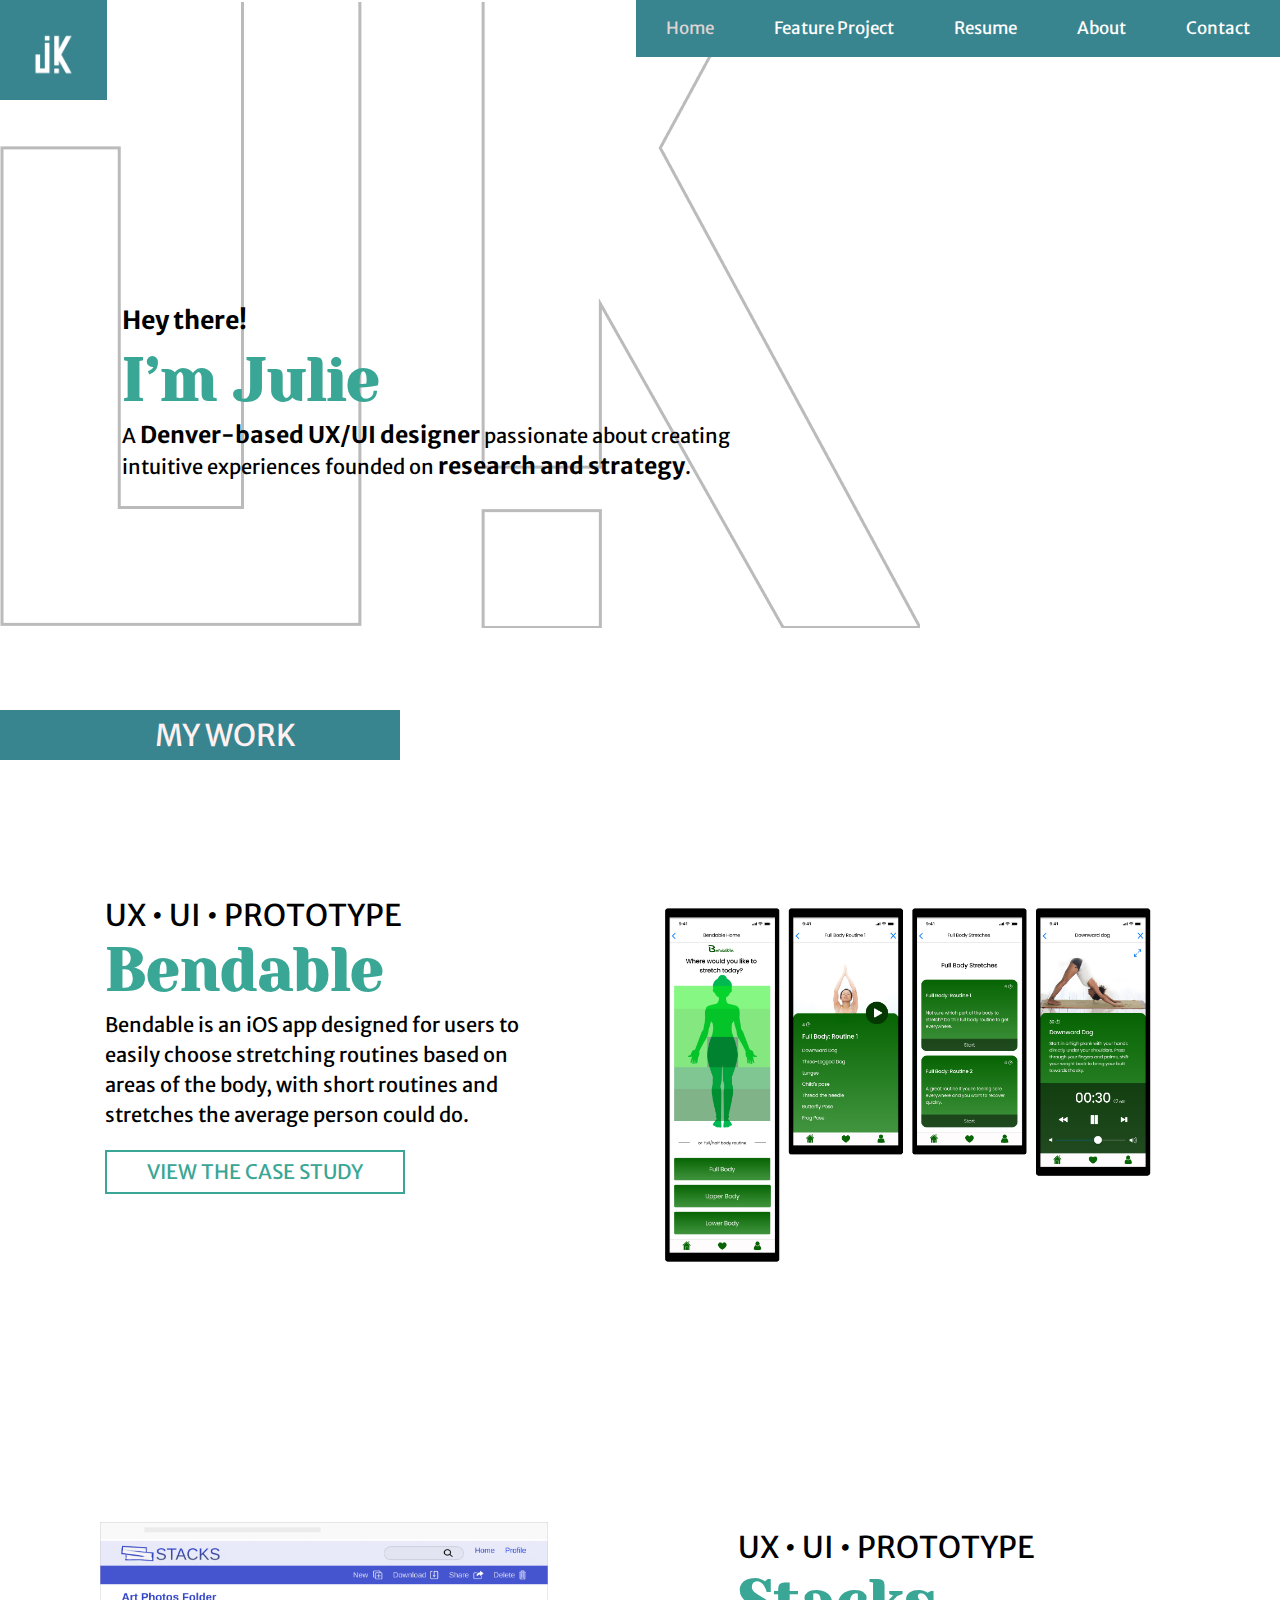
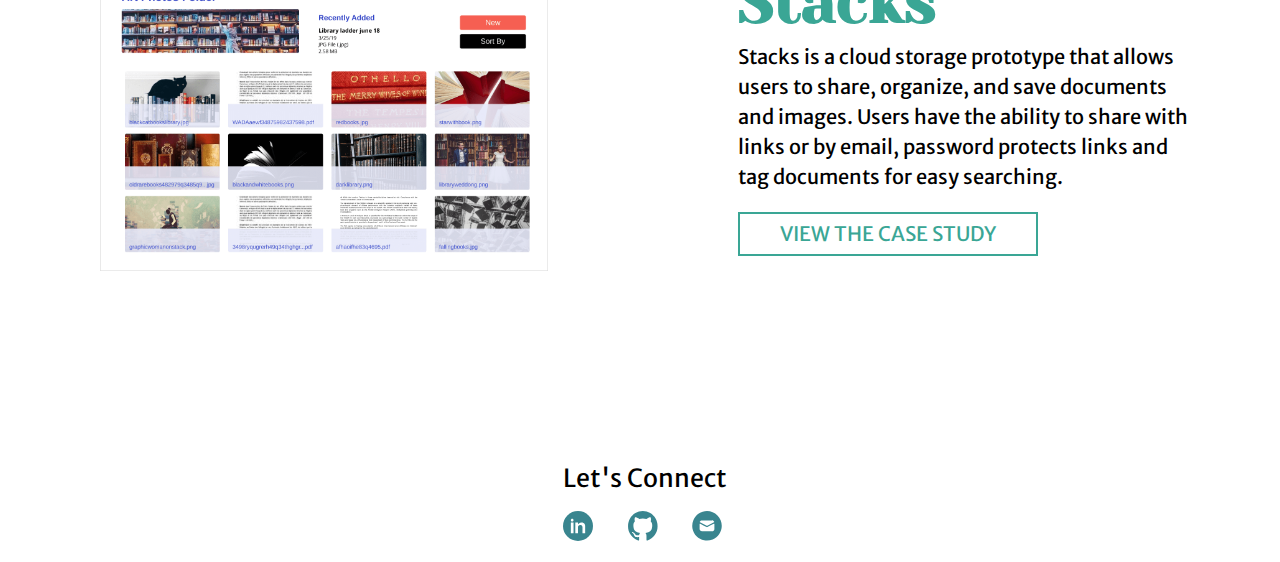
==== index.html @ 016f233a "add bendable case study" ====
<!DOCTYPE html>
<html class="mdl-js">

<head>
  <title> Portfolio | Julie Knowles </title>
  <meta name="viewport" content="width=device-width, intitial-scale=1">
  <link rel="stylesheet" type="text/css" href="css/reset.css">
  <link rel="stylesheet" type="text/css" href="css/style.css">
  <link rel="stylesheet" type="text/css" href="css/style.css">
  <link href='https://fonts.googleapis.com/css?family=Merriweather Sans' rel='stylesheet'>
  <link rel="stylesheet" href="https://cdnjs.cloudflare.com/ajax/libs/font-awesome/4.7.0/css/font-awesome.min.css">
  <link rel="stylesheet" type="text/css" href="//fonts.googleapis.com/css?family=Yeseva+One" />
</head>
<div class="hero-image">
  <div class="topnav">
    <a href="index.html" class="active"><img src="images/JK-banner.png" alt="JK logo on teal" class="banner" /></a>
    <div id="myLinks">
      <a class="current" href="index.html">Home</a>
      <a href="feature.html">Feature Project</a>
      <a href="images/j-knowles-resume-19.pdf" download>Resume</a>
      <a href="about.html">About</a>
      <a href="#contact">Contact</a>
    </div>
    <!-- "Hamburger menu" / "Bar icon" to toggle the navigation links -->
    <a href="javascript:void(0);" class="icon" onclick="myFunction()">
      <i class="fa fa-bars"></i>
    </a>
  </div>




  <body>
    <header>
      <div class="hero-text">
        <h2> Hey there!</h2>
        <h1>I’m Julie</h1>
        <p class="slogan">A <strong> Denver-based UX/UI designer</strong> passionate about creating <br class="rwd-break">intuitive experiences founded on <strong> research and strategy</strong>.</p>
      </div>
    </header>
</div>
<div class="container">
  <div class="title">
    <h3>MY WORK</h3>
  </div>
  <section class="featuredsec">
    <div>
      <a href="feature.html">
        <img src="images/bendable-screens.png" alt="Bendable Project screenshot" class="featuredpic" />
      </a>
    </div>
    <div class="featured">
      <h3>UX • UI • PROTOTYPE</h3>
      <h1>Bendable</h1>
      <p>
        Bendable is an iOS app designed for users to easily choose stretching routines based on areas of the body, with short routines and stretches the average person could do.
      </p>
      <a href="feature.html" class="projectbutton">VIEW THE CASE STUDY</a>
    </div>
  </section>
  <section class="solosec">
    <a href="project.html">
      <img src="images/stacks-folder.png" alt="Stacks screenshot" class="solo" />
    </a>
    <div class="solotext">
      <h3>UX • UI • PROTOTYPE</h3>
      <h1>Stacks</h1>
      <p>
        Stacks is a cloud storage prototype that allows users to share, organize, and save documents and images. Users have the ability to share with links or by email, password protects links and tag documents for easy searching.
      </p>

      <a href="project.html" class="solobutton">VIEW THE CASE STUDY</a>
    </div>
  </section>
  <!-- Global site tag (gtag.js) - Google Analytics -->
  <script async src="https://www.googletagmanager.com/gtag/js?id=UA-141456727-1"></script>
  <script>
    window.dataLayer = window.dataLayer || [];

    function gtag() {
      dataLayer.push(arguments);
    }
    gtag('js', new Date());

    gtag('config', 'UA-141456727-1');
  </script>
  <script>
    function myFunction() {
      var x = document.getElementById("myLinks");
      if (x.style.display === "block") {
        x.style.display = "none";
      } else {
        x.style.display = "block";
      }
    }
  </script>

  </body>
  <footer>
    <section class="bottom">
      <div class="connect">
        <h4 class="footerheading">Let's Connect</h4>
        <ul class="footerlist">
          <li><a href="https://www.linkedin.com/in/julie-knowles/" target="_blank">
              <img src="./images/linkedin2.svg" alt=" linkedin icon" class="icons"></a></li>
          <li><a href="https://github.com/jknowles14" target="_blank">
              <img src="./images/github.svg" alt="github icon" class="icons"></a></li>
          <li><a href="mailto:jmknowlesdesign@gmail.com">
              <img src="./images/email.svg" alt="email icon" class="icons"></a></li>
        </ul>
        <div id="contact"> </div>
      </div>
    </section>
  </footer>
</div>

</html>
---- css/style.css ----
* {
  box-sizing: border-box;
}

html {
  font-family: 'Merriweather sans';
  font-size: 10px;
}

.topnav {
  overflow: hidden;
  position: relative;
}

/* Hides the links inside the navigation menu */
.topnav #myLinks {
  display: none;
}

.topnav a {
  color: #39858F;
  padding: 14px 16px;
  text-decoration: none;
  font-size: 17px;
  display: block;
}

/*  hamburger menu */
.topnav a.icon {
  display: block;
  position: absolute;
  right: 0;
  top: 0;
}

a:link, a:visted {
  color: #DFD4D4;
}

a.current:link, a.current:visited {
  color: #DFD4D4;
}

/*** typography ***/
p, ul {
  font-family: 'Merriweather Sans';
  font-size: 1.5rem;
  line-height: 2.3rem;
}

h1 {
  color: #3AA695;
  font-family: "Yeseva One";
  font-size: 6rem;
  font-style: normal;
  font-variant: normal;
  font-weight: 700;
  line-height: 8rem;
}

h2 {
  font-size: 2.5rem;
  font-weight: bold;
  line-height: 4rem;
}

h3 {
  font-size: 2rem;
}

h4 {
  font-size: 2.5rem;
  line-height: 4rem;
}

h5{
  font-size: 2rem;
  color: #39858F;
}

strong {
  font-size: 1.8rem;
  font-weight: bold;
}

/*** structure ***/
.container {
  background-color: white;
  width: auto;
}

img {
  height: inherit;
  max-width: 100%;
}

.icons {
  height: 3rem;
  margin: 1%;
}

.footerlist li {
  display: inline;
  list-style: none;
  padding-right: 5px;
}

.connect {
  text-align: center;
  margin: 12rem 0 0 1rem;
}

.footerheading {
  text-align: center;
}

/* index HOME PAGE  */
.featuredsec, .solosec {
  margin: 7rem 3rem 5rem 3rem;
}

.featured, .solotext {
  padding: 1rem;
  margin: 2rem 1rem 2.5rem 1rem;
}

.featuredpic, .solo {
  margin: 5rem 2rem 5rem 2rem;
  width: 85%;
}

.title {
  background-color: #39858F;
  color: #FFF1F1;
  float: left;
  margin-bottom: 3rem;
  margin-top: 10rem;
  overflow: hidden;
  padding: 1rem;
  text-align: center;
}

.hero-text {
  line-height: 2.2rem;
  margin: 3rem 2.2rem 1rem 1rem;
  padding-left: 2.5rem;
  padding-top: 20rem;
}

.hero-image {
  background-image: url("../images/jkcrop1.png");
  background-position: left;
  background-repeat: no-repeat;
  height: 63rem;
  width: 100%;
}

.banner {
  height: 6rem;
}

.space {
  padding: 10rem;
}

.projectbutton, .solobutton {
  border: 1.5px solid #3AA695;
  color: #3AA695;
  cursor: pointer;
  display: inline-block;
  font-size: 1.8rem;
  margin-top: 2rem;
  padding: 1rem;
  text-align: center;
  text-decoration: none;
  width: 23rem;
}

/* project STACKS CASE STUDY*/
.box {
  clear: right;
  float: none;
  height: auto;
  list-style-position: inside;
  padding: 2rem;
}


.conclusion {
  background-color: #3AA695;
  color: #FFF1F1;
  display: inline-block;
  margin: 1rem;
  padding: 3rem;
}

.problem, .solution {
  background-color: #3AA695;
  color: #FFF1F1;
  margin: 2%;
  padding: 3rem;
  width: 96%;
}


.button {
  border: 2px solid #3AA695;
  color: #3AA695;
  cursor: pointer;
  display: block;
  font-size: 1.5rem;
  margin-left: auto;
  margin-right: auto;
  margin-top: 3rem;
  padding: 1.5rem;
  text-align: center;
  text-decoration: none;
  width: 100%;
}

.buttona {
  border: 2px solid #3AA695;
  color: #3AA695;
  cursor: pointer;
  font-size: 1.5rem;
  margin-left: auto;
  margin-right: auto;
  padding: 1.5rem;
  text-align: center;
  text-decoration: none;
}

.prototypebutton {
  margin: 5rem auto 2rem auto;
  text-align: center;
}

.intro {
  clear: left;
  margin-top: 3rem;
  padding: 3rem;
}

.stacks-pic {
  float: none;
  width: 100%;
}

.section {
  display: inline-block;
  margin: 0 2rem 0 2rem;
  padding: 1rem;
}

.pref, .dash {
  float: none;
  padding: 2.5rem;
  width: 100%;
}

.users, .fi, .landing, .dashboard, .mood, .branding, .clickable, .usertesting, .userp, .competitive {
  float: none;
  padding: 2.5rem;
  width: 100%;
}

.changes, .moodboard, .logo, .personas-pic, .processpic, .stacks-pic, .landing, .flow-pic, .dashboard {
  float: none;
  margin: 4rem 1rem 4rem 1rem;
  padding: 0;
  width: 95%;
}

.competitive-pic {
  margin: 4rem auto 0 auto;
  width: 50%;
}

.space {
  padding: 5rem;
}

.stackscase {
  float: left;
  width: 50%;
}

/* ABOUT */
.river {
  margin-top: 5rem;
}

.beads, .story {
  float: none;
  padding: 2rem;
  width: 100%;
}

.college, .one, .nonprofits, .design {
  float: none;
  padding: 3rem;
  width: 100%;
}

.artofstory, .last, .jewelry {
  display: inline-block;
}

@media screen and (max-width:1200px) {
  .buttons {
    margin-left: auto;
    margin-right: auto;
    margin-top: 1.5rem;
    max-width: 285px;
  }

  .rwd-break {
    display: none;
  }
}

@media screen and (min-width: 650px) {
  .hero-text {
    margin: 0 7rem 0 7rem;
  }

  .buttona {
    max-width: 300px;
  }

  .title {
    padding-left: 8rem;
    padding-right: 3rem;
  }

  .featuredsec, .solosec {
    display: inline-block;
    margin: 8rem 6rem 5rem 6rem;
  }

  .featuredpic, .solo {
    margin: 0 2rem 0 2rem;
    width: 70%;
  }

  .personas-pic, .moodboard, .logo, .changes, .stacks-pic, .landing, .dashboard {
    width: 80%;
  }

  .section {
    margin: 3rem 10rem 3rem 10rem;
  }
}

@media screen and (min-width:991px) {
  h3 {
    font-size: 3rem;
  }

  .topnav a.icon {
    display: none;
  }

  .topnav #myLinks {
    display: inline;
    float: right;
  }

  .topnav {
    font-size: 2rem;
    overflow: hidden;
    text-decoration: none;
    width: 100%;
  }

  .topnav a {
    background-color: #39858F;
    color: white;
    float: left;
    justify-content: center;
    padding: 2rem 3rem 2rem 3rem;
    text-decoration: none;
  }

  /* home index page */
  .banner {
    float: left;
  }

  .featured {
    float: left;
    margin: 2rem 0 1rem 4.5rem;
    width: 40%;
  }

  .featuredsec, .solosec {
    display: inline-block;
    margin: 8rem 5rem 5rem 5rem;
  }

  .featuredpic {
    float: right;
    margin: 5rem;
    width: 50%;
  }

  .solo {
    clear: left;
    float: left;
    margin: 5rem;
    width: 50%;
  }

  .solotext {
    float: right;
    margin-bottom: 20px;
    margin-right: 30px;
    width: 40%;
  }

  .title {
    background-color: #39858F;
    color: #FFF1F1;
    margin: 8rem 0 3rem 0;
    padding-top: 2.5rem 0 2.5rem 4rem;
    text-align: center;
    width: 40rem;
  }

  .college, .one, .nonprofits, .love {
    float: none;
    margin: 1rem;
    padding: 6rem;
    width: 100%;
  }

  .artofstory, .last, .jewelry {
    padding: 3rem;
  }

  /* project STACKS CASE STUDY  */
  .section {
    display: inline-block;
    margin: 6rem 20rem 6rem 20rem;
  }

  .problem, .solution {
    clear: both;
    float: none;
    height: auto;
    margin: 3%;
    padding: 1.5rem;
    width: 94%;
  }

  .usersurvey {
    display: table;
  }
}

@media screen and (min-width: 1100px) {
  p, ul {
    font-size: 2rem;
    line-height: 3rem;
  }

  strong {
    font-size: 2.3rem;
  }

  .bottom {
    clear: both;
    margin-top: 8rem;
  }

  /* index HOME PAGE */
  .hero-text {
    margin-left: 9.7rem;
  }

  .featured {
    float: left;
    margin: 2rem 0 1rem 4.5rem;
    width: 40%;
  }

  .featuredsec, .solosec {
    display: inline-block;
    margin: 8rem 5rem 5rem 5rem;
  }

  .featuredpic {
    float: right;
    margin: 3rem 7rem 10rem 0;
    width: 43%;
  }

  .solo {
    clear: left;
    float: left;
    margin: 2rem 0 0 5rem;
    width: 38%;
  }

  .solotext {
    float: right;
    margin-bottom: 20px;
    margin-right: 30px;
    width: 40%;
  }

  .projectbutton, .solobutton {
    border: 2px solid #3AA695;
    color: #3AA695;
    cursor: pointer;
    font-size: 2rem;
    margin-top: 2rem;
    padding: 1rem;
    text-align: center;
    text-decoration: none;
    width: 30rem;
  }

  /* about */
  .one {
    float: right;
    padding: 0;
    width: 50%;
  }

  .beads {
    float: left;
    padding: 1.4rem 0 0 0;
    width: 40%;
  }

  .story, .design {
    float: right;
    padding: 1rem 0 0 0;
    width: 40%;
  }

  .college, .nonprofits {
    float: left;
    padding: 0;
    width: 50%;
  }

  .river {
    margin-top: 5rem;
  }

  /* project STACKS CSE STUDY  */
  .intro {
    clear: right;
    float: right;
    padding: 3rem 3rem 3rem 0;
    width: 45%;
  }

  .stacks-pic {
    float: left;
    width: 45%;
  }

  .problem {
    background-color: #3AA695;
    clear: left;
    color: #FFF1F1;
    float: left;
    height: 42rem;
    margin: 2%;
    padding: 4rem;
    width: 44%;
  }

  .solution {
    background-color: #3AA695;
    clear: right;
    color: #FFF1F1;
    float: right;
    height: 42rem;
    margin: 2%;
    padding: 4rem;
    width: 44%;
  }

  .competitive {
    clear: right;
    float: left;
    padding: 3rem 0 3rem 3rem;
    width: 46%;
  }

  .competitive-pic {
    clear: right;
    float: right;
    margin-top: 6rem;
    width: 40%;
  }

  .buttona {
    border: 2px solid #3AA695;
    clear: both;
    color: #3AA695;
    cursor: pointer;
    float: left;
    font-size: 2rem;
    margin-left: 5rem;
    margin-top: 5rem;
    padding: 1rem;
    text-align: center;
    text-decoration: none;
    width: 40rem;
  }

  .button {
    border: 2px solid #3AA695;
    color: #3AA695;
    cursor: pointer;
    display: block;
    font-size: 2rem;
    margin-bottom: 2rem;
    margin-left: auto;
    margin-right: auto;
    padding: 1rem;
    text-align: center;
    text-decoration: none;
    width: 40rem;
  }

  .box {
    clear: right;
    float: left;
    height: 32rem;
    margin-left: 1%;
    width: 31%;
  }

  .processpic, .personas-pic {
    clear: left;
    float: left;
    margin: 1rem;
    padding-bottom: 6rem;
    padding-top: 1rem;
    width: 45%;
  }

  .flow-pic {
    float: right;
    padding-top: 0;
    width: 40%;
  }

  .users {
    clear: left;
    float: left;
    padding-right: 0;
    width: 40%;
  }

  .pref {
    clear: left;
    float: left;
    padding-right: 0;
    width: 46%;
  }

  .userp, .fi {
    float: right;
    padding-left: 0;
    width: 43%;
  }

  .dash {
    float: right;
    padding-left: 0;
    margin-top: 1rem;
    width: 42%;
  }

  .section {
    display: inline-block;
    margin: 8rem 7rem 4rem 7rem;
  }

  .buttons {
    float: left;
    width: 40%;
  }

  .dashboard {
    float: left;
    padding-top: 0;
    width: 42%
  }

  .landing {
    float: right;
    padding-top: 0;
    width: 40%;
  }

  .mood, .branding, .usertesting {
    clear: left;
    float: left;
    width: 45%;
  }

  .moodboard, .clickable, .changes, .logo {
    float: right;
    width: 40%;
  }

  .conclusion {
    background-color: #3AA695;
    color: #FFF1F1;
    display: inline-block;
    padding: 10rem 22rem 10rem 22rem;
  }
}
---- css/style.css ----
* {
  box-sizing: border-box;
}

html {
  font-family: 'Merriweather sans';
  font-size: 10px;
}

.topnav {
  overflow: hidden;
  position: relative;
}

/* Hides the links inside the navigation menu */
.topnav #myLinks {
  display: none;
}

.topnav a {
  color: #39858F;
  padding: 14px 16px;
  text-decoration: none;
  font-size: 17px;
  display: block;
}

/*  hamburger menu */
.topnav a.icon {
  display: block;
  position: absolute;
  right: 0;
  top: 0;
}

a:link, a:visted {
  color: #DFD4D4;
}

a.current:link, a.current:visited {
  color: #DFD4D4;
}

/*** typography ***/
p, ul {
  font-family: 'Merriweather Sans';
  font-size: 1.5rem;
  line-height: 2.3rem;
}

h1 {
  color: #3AA695;
  font-family: "Yeseva One";
  font-size: 6rem;
  font-style: normal;
  font-variant: normal;
  font-weight: 700;
  line-height: 8rem;
}

h2 {
  font-size: 2.5rem;
  font-weight: bold;
  line-height: 4rem;
}

h3 {
  font-size: 2rem;
}

h4 {
  font-size: 2.5rem;
  line-height: 4rem;
}

h5{
  font-size: 2rem;
  color: #39858F;
}

strong {
  font-size: 1.8rem;
  font-weight: bold;
}

/*** structure ***/
.container {
  background-color: white;
  width: auto;
}

img {
  height: inherit;
  max-width: 100%;
}

.icons {
  height: 3rem;
  margin: 1%;
}

.footerlist li {
  display: inline;
  list-style: none;
  padding-right: 5px;
}

.connect {
  text-align: center;
  margin: 12rem 0 0 1rem;
}

.footerheading {
  text-align: center;
}

/* index HOME PAGE  */
.featuredsec, .solosec {
  margin: 7rem 3rem 5rem 3rem;
}

.featured, .solotext {
  padding: 1rem;
  margin: 2rem 1rem 2.5rem 1rem;
}

.featuredpic, .solo {
  margin: 5rem 2rem 5rem 2rem;
  width: 85%;
}

.title {
  background-color: #39858F;
  color: #FFF1F1;
  float: left;
  margin-bottom: 3rem;
  margin-top: 10rem;
  overflow: hidden;
  padding: 1rem;
  text-align: center;
}

.hero-text {
  line-height: 2.2rem;
  margin: 3rem 2.2rem 1rem 1rem;
  padding-left: 2.5rem;
  padding-top: 20rem;
}

.hero-image {
  background-image: url("../images/jkcrop1.png");
  background-position: left;
  background-repeat: no-repeat;
  height: 63rem;
  width: 100%;
}

.banner {
  height: 6rem;
}

.space {
  padding: 10rem;
}

.projectbutton, .solobutton {
  border: 1.5px solid #3AA695;
  color: #3AA695;
  cursor: pointer;
  display: inline-block;
  font-size: 1.8rem;
  margin-top: 2rem;
  padding: 1rem;
  text-align: center;
  text-decoration: none;
  width: 23rem;
}

/* project STACKS CASE STUDY*/
.box {
  clear: right;
  float: none;
  height: auto;
  list-style-position: inside;
  padding: 2rem;
}


.conclusion {
  background-color: #3AA695;
  color: #FFF1F1;
  display: inline-block;
  margin: 1rem;
  padding: 3rem;
}

.problem, .solution {
  background-color: #3AA695;
  color: #FFF1F1;
  margin: 2%;
  padding: 3rem;
  width: 96%;
}


.button {
  border: 2px solid #3AA695;
  color: #3AA695;
  cursor: pointer;
  display: block;
  font-size: 1.5rem;
  margin-left: auto;
  margin-right: auto;
  margin-top: 3rem;
  padding: 1.5rem;
  text-align: center;
  text-decoration: none;
  width: 100%;
}

.buttona {
  border: 2px solid #3AA695;
  color: #3AA695;
  cursor: pointer;
  font-size: 1.5rem;
  margin-left: auto;
  margin-right: auto;
  padding: 1.5rem;
  text-align: center;
  text-decoration: none;
}

.prototypebutton {
  margin: 5rem auto 2rem auto;
  text-align: center;
}

.intro {
  clear: left;
  margin-top: 3rem;
  padding: 3rem;
}

.stacks-pic {
  float: none;
  width: 100%;
}

.section {
  display: inline-block;
  margin: 0 2rem 0 2rem;
  padding: 1rem;
}

.pref, .dash {
  float: none;
  padding: 2.5rem;
  width: 100%;
}

.users, .fi, .landing, .dashboard, .mood, .branding, .clickable, .usertesting, .userp, .competitive {
  float: none;
  padding: 2.5rem;
  width: 100%;
}

.changes, .moodboard, .logo, .personas-pic, .processpic, .stacks-pic, .landing, .flow-pic, .dashboard {
  float: none;
  margin: 4rem 1rem 4rem 1rem;
  padding: 0;
  width: 95%;
}

.competitive-pic {
  margin: 4rem auto 0 auto;
  width: 50%;
}

.space {
  padding: 5rem;
}

.stackscase {
  float: left;
  width: 50%;
}

/* ABOUT */
.river {
  margin-top: 5rem;
}

.beads, .story {
  float: none;
  padding: 2rem;
  width: 100%;
}

.college, .one, .nonprofits, .design {
  float: none;
  padding: 3rem;
  width: 100%;
}

.artofstory, .last, .jewelry {
  display: inline-block;
}

@media screen and (max-width:1200px) {
  .buttons {
    margin-left: auto;
    margin-right: auto;
    margin-top: 1.5rem;
    max-width: 285px;
  }

  .rwd-break {
    display: none;
  }
}

@media screen and (min-width: 650px) {
  .hero-text {
    margin: 0 7rem 0 7rem;
  }

  .buttona {
    max-width: 300px;
  }

  .title {
    padding-left: 8rem;
    padding-right: 3rem;
  }

  .featuredsec, .solosec {
    display: inline-block;
    margin: 8rem 6rem 5rem 6rem;
  }

  .featuredpic, .solo {
    margin: 0 2rem 0 2rem;
    width: 70%;
  }

  .personas-pic, .moodboard, .logo, .changes, .stacks-pic, .landing, .dashboard {
    width: 80%;
  }

  .section {
    margin: 3rem 10rem 3rem 10rem;
  }
}

@media screen and (min-width:991px) {
  h3 {
    font-size: 3rem;
  }

  .topnav a.icon {
    display: none;
  }

  .topnav #myLinks {
    display: inline;
    float: right;
  }

  .topnav {
    font-size: 2rem;
    overflow: hidden;
    text-decoration: none;
    width: 100%;
  }

  .topnav a {
    background-color: #39858F;
    color: white;
    float: left;
    justify-content: center;
    padding: 2rem 3rem 2rem 3rem;
    text-decoration: none;
  }

  /* home index page */
  .banner {
    float: left;
  }

  .featured {
    float: left;
    margin: 2rem 0 1rem 4.5rem;
    width: 40%;
  }

  .featuredsec, .solosec {
    display: inline-block;
    margin: 8rem 5rem 5rem 5rem;
  }

  .featuredpic {
    float: right;
    margin: 5rem;
    width: 50%;
  }

  .solo {
    clear: left;
    float: left;
    margin: 5rem;
    width: 50%;
  }

  .solotext {
    float: right;
    margin-bottom: 20px;
    margin-right: 30px;
    width: 40%;
  }

  .title {
    background-color: #39858F;
    color: #FFF1F1;
    margin: 8rem 0 3rem 0;
    padding-top: 2.5rem 0 2.5rem 4rem;
    text-align: center;
    width: 40rem;
  }

  .college, .one, .nonprofits, .love {
    float: none;
    margin: 1rem;
    padding: 6rem;
    width: 100%;
  }

  .artofstory, .last, .jewelry {
    padding: 3rem;
  }

  /* project STACKS CASE STUDY  */
  .section {
    display: inline-block;
    margin: 6rem 20rem 6rem 20rem;
  }

  .problem, .solution {
    clear: both;
    float: none;
    height: auto;
    margin: 3%;
    padding: 1.5rem;
    width: 94%;
  }

  .usersurvey {
    display: table;
  }
}

@media screen and (min-width: 1100px) {
  p, ul {
    font-size: 2rem;
    line-height: 3rem;
  }

  strong {
    font-size: 2.3rem;
  }

  .bottom {
    clear: both;
    margin-top: 8rem;
  }

  /* index HOME PAGE */
  .hero-text {
    margin-left: 9.7rem;
  }

  .featured {
    float: left;
    margin: 2rem 0 1rem 4.5rem;
    width: 40%;
  }

  .featuredsec, .solosec {
    display: inline-block;
    margin: 8rem 5rem 5rem 5rem;
  }

  .featuredpic {
    float: right;
    margin: 3rem 7rem 10rem 0;
    width: 43%;
  }

  .solo {
    clear: left;
    float: left;
    margin: 2rem 0 0 5rem;
    width: 38%;
  }

  .solotext {
    float: right;
    margin-bottom: 20px;
    margin-right: 30px;
    width: 40%;
  }

  .projectbutton, .solobutton {
    border: 2px solid #3AA695;
    color: #3AA695;
    cursor: pointer;
    font-size: 2rem;
    margin-top: 2rem;
    padding: 1rem;
    text-align: center;
    text-decoration: none;
    width: 30rem;
  }

  /* about */
  .one {
    float: right;
    padding: 0;
    width: 50%;
  }

  .beads {
    float: left;
    padding: 1.4rem 0 0 0;
    width: 40%;
  }

  .story, .design {
    float: right;
    padding: 1rem 0 0 0;
    width: 40%;
  }

  .college, .nonprofits {
    float: left;
    padding: 0;
    width: 50%;
  }

  .river {
    margin-top: 5rem;
  }

  /* project STACKS CSE STUDY  */
  .intro {
    clear: right;
    float: right;
    padding: 3rem 3rem 3rem 0;
    width: 45%;
  }

  .stacks-pic {
    float: left;
    width: 45%;
  }

  .problem {
    background-color: #3AA695;
    clear: left;
    color: #FFF1F1;
    float: left;
    height: 42rem;
    margin: 2%;
    padding: 4rem;
    width: 44%;
  }

  .solution {
    background-color: #3AA695;
    clear: right;
    color: #FFF1F1;
    float: right;
    height: 42rem;
    margin: 2%;
    padding: 4rem;
    width: 44%;
  }

  .competitive {
    clear: right;
    float: left;
    padding: 3rem 0 3rem 3rem;
    width: 46%;
  }

  .competitive-pic {
    clear: right;
    float: right;
    margin-top: 6rem;
    width: 40%;
  }

  .buttona {
    border: 2px solid #3AA695;
    clear: both;
    color: #3AA695;
    cursor: pointer;
    float: left;
    font-size: 2rem;
    margin-left: 5rem;
    margin-top: 5rem;
    padding: 1rem;
    text-align: center;
    text-decoration: none;
    width: 40rem;
  }

  .button {
    border: 2px solid #3AA695;
    color: #3AA695;
    cursor: pointer;
    display: block;
    font-size: 2rem;
    margin-bottom: 2rem;
    margin-left: auto;
    margin-right: auto;
    padding: 1rem;
    text-align: center;
    text-decoration: none;
    width: 40rem;
  }

  .box {
    clear: right;
    float: left;
    height: 32rem;
    margin-left: 1%;
    width: 31%;
  }

  .processpic, .personas-pic {
    clear: left;
    float: left;
    margin: 1rem;
    padding-bottom: 6rem;
    padding-top: 1rem;
    width: 45%;
  }

  .flow-pic {
    float: right;
    padding-top: 0;
    width: 40%;
  }

  .users {
    clear: left;
    float: left;
    padding-right: 0;
    width: 40%;
  }

  .pref {
    clear: left;
    float: left;
    padding-right: 0;
    width: 46%;
  }

  .userp, .fi {
    float: right;
    padding-left: 0;
    width: 43%;
  }

  .dash {
    float: right;
    padding-left: 0;
    margin-top: 1rem;
    width: 42%;
  }

  .section {
    display: inline-block;
    margin: 8rem 7rem 4rem 7rem;
  }

  .buttons {
    float: left;
    width: 40%;
  }

  .dashboard {
    float: left;
    padding-top: 0;
    width: 42%
  }

  .landing {
    float: right;
    padding-top: 0;
    width: 40%;
  }

  .mood, .branding, .usertesting {
    clear: left;
    float: left;
    width: 45%;
  }

  .moodboard, .clickable, .changes, .logo {
    float: right;
    width: 40%;
  }

  .conclusion {
    background-color: #3AA695;
    color: #FFF1F1;
    display: inline-block;
    padding: 10rem 22rem 10rem 22rem;
  }
}
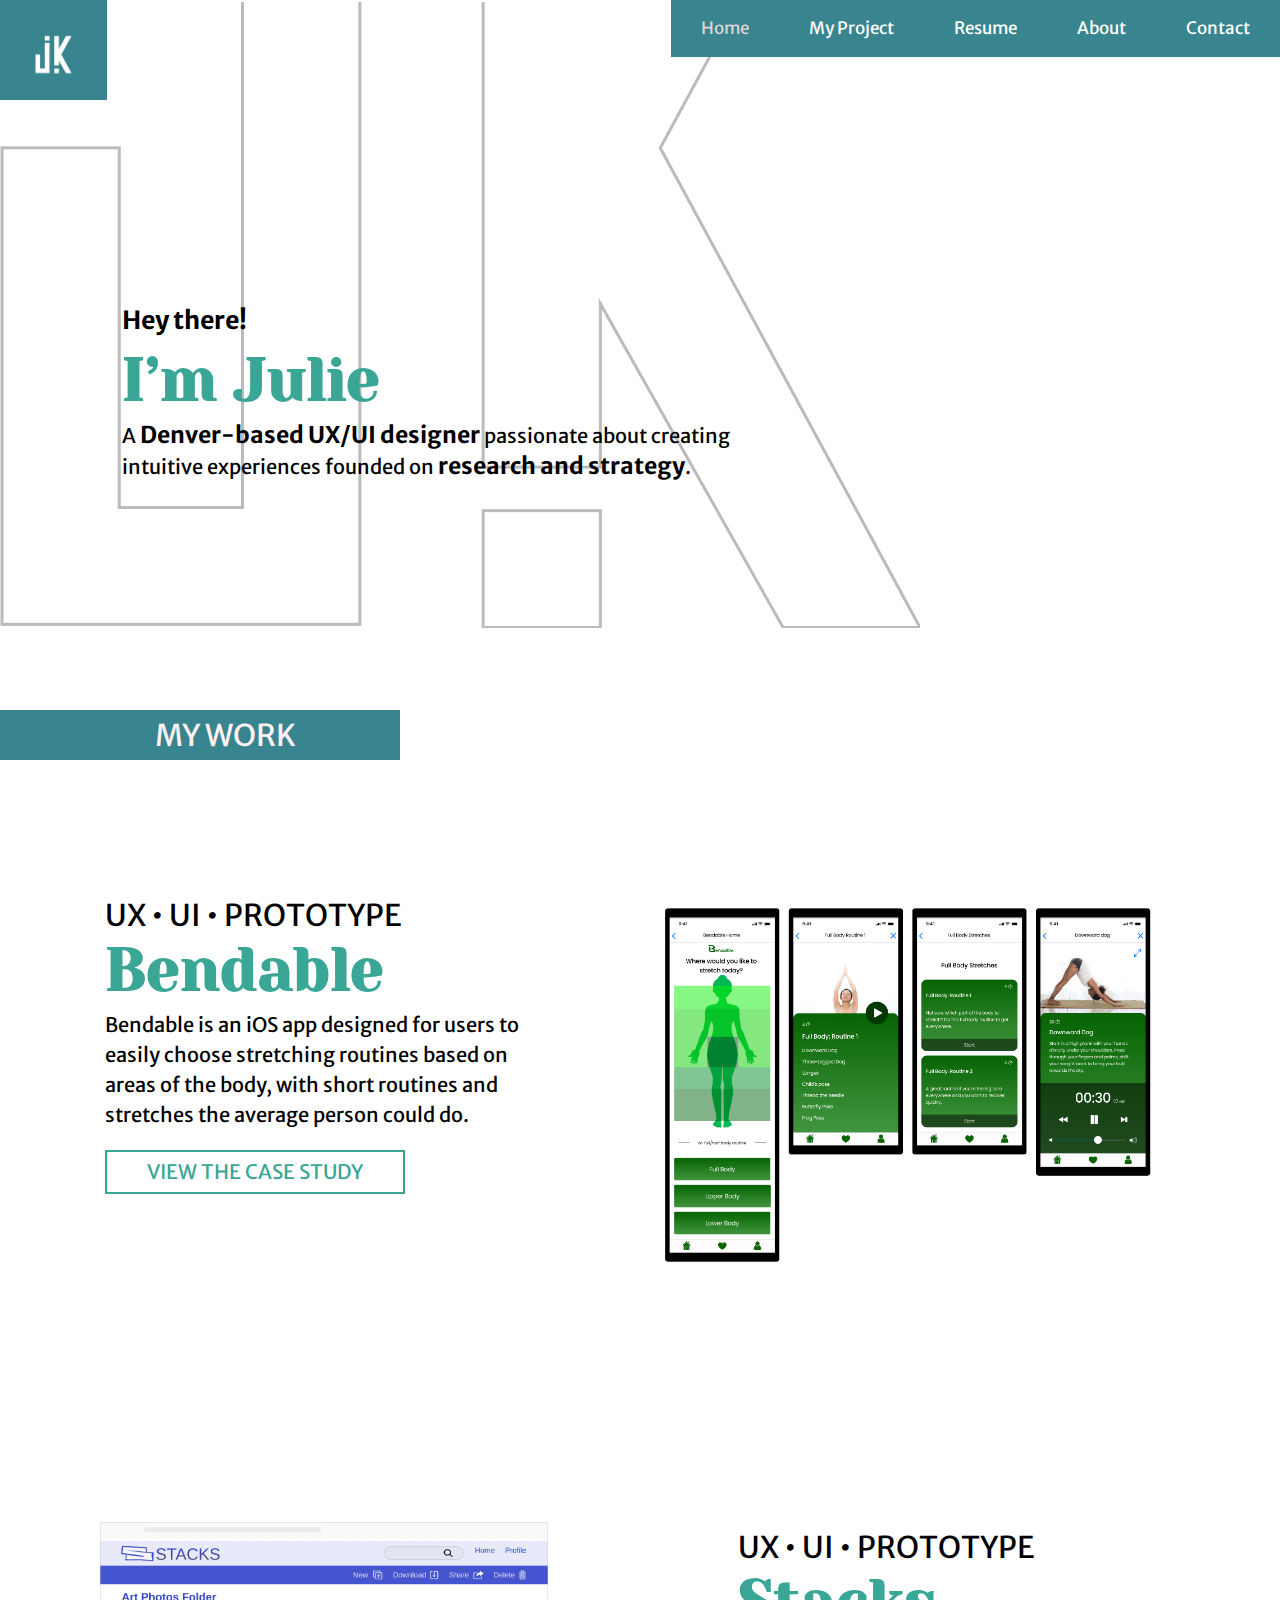
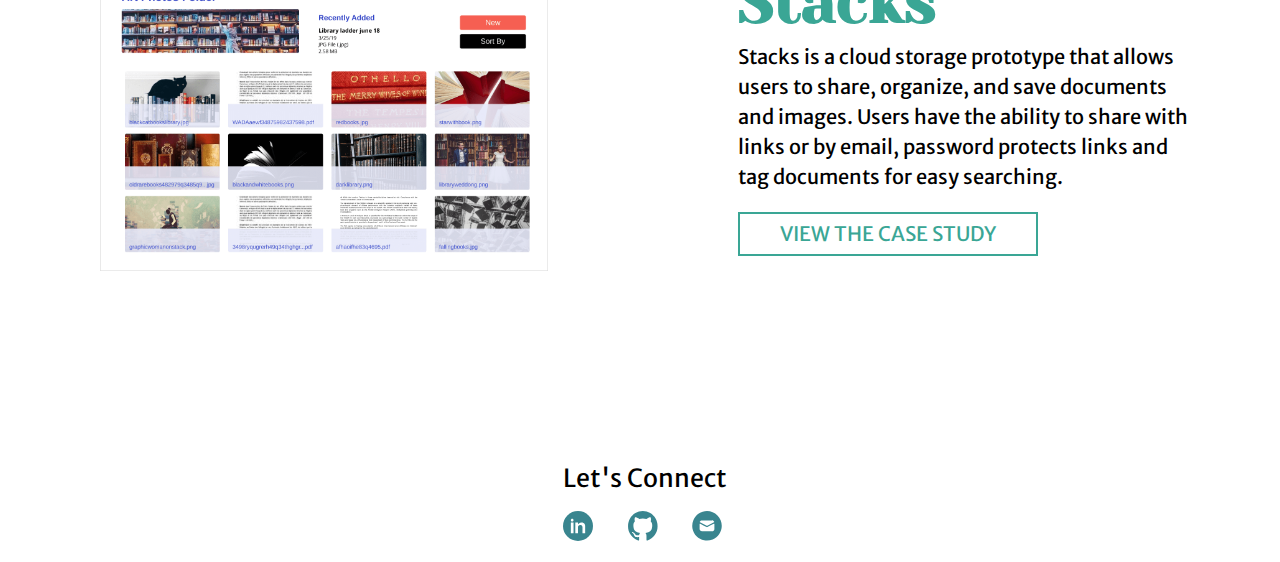
==== commit 246409d7: "fix errors" ====
--- a/index.html
+++ b/index.html
@@ -16,8 +16,8 @@
     <a href="index.html" class="active"><img src="images/JK-banner.png" alt="JK logo on teal" class="banner" /></a>
     <div id="myLinks">
       <a class="current" href="index.html">Home</a>
-      <a href="feature.html">Feature Project</a>
-      <a href="images/j-knowles-resume-19.pdf" download>Resume</a>
+      <a href="feature.html">My Project</a>
+      <a href="images/j-knowles-resume-19.pdf" target="_blank">Resume</a>
       <a href="about.html">About</a>
       <a href="#contact">Contact</a>
     </div>
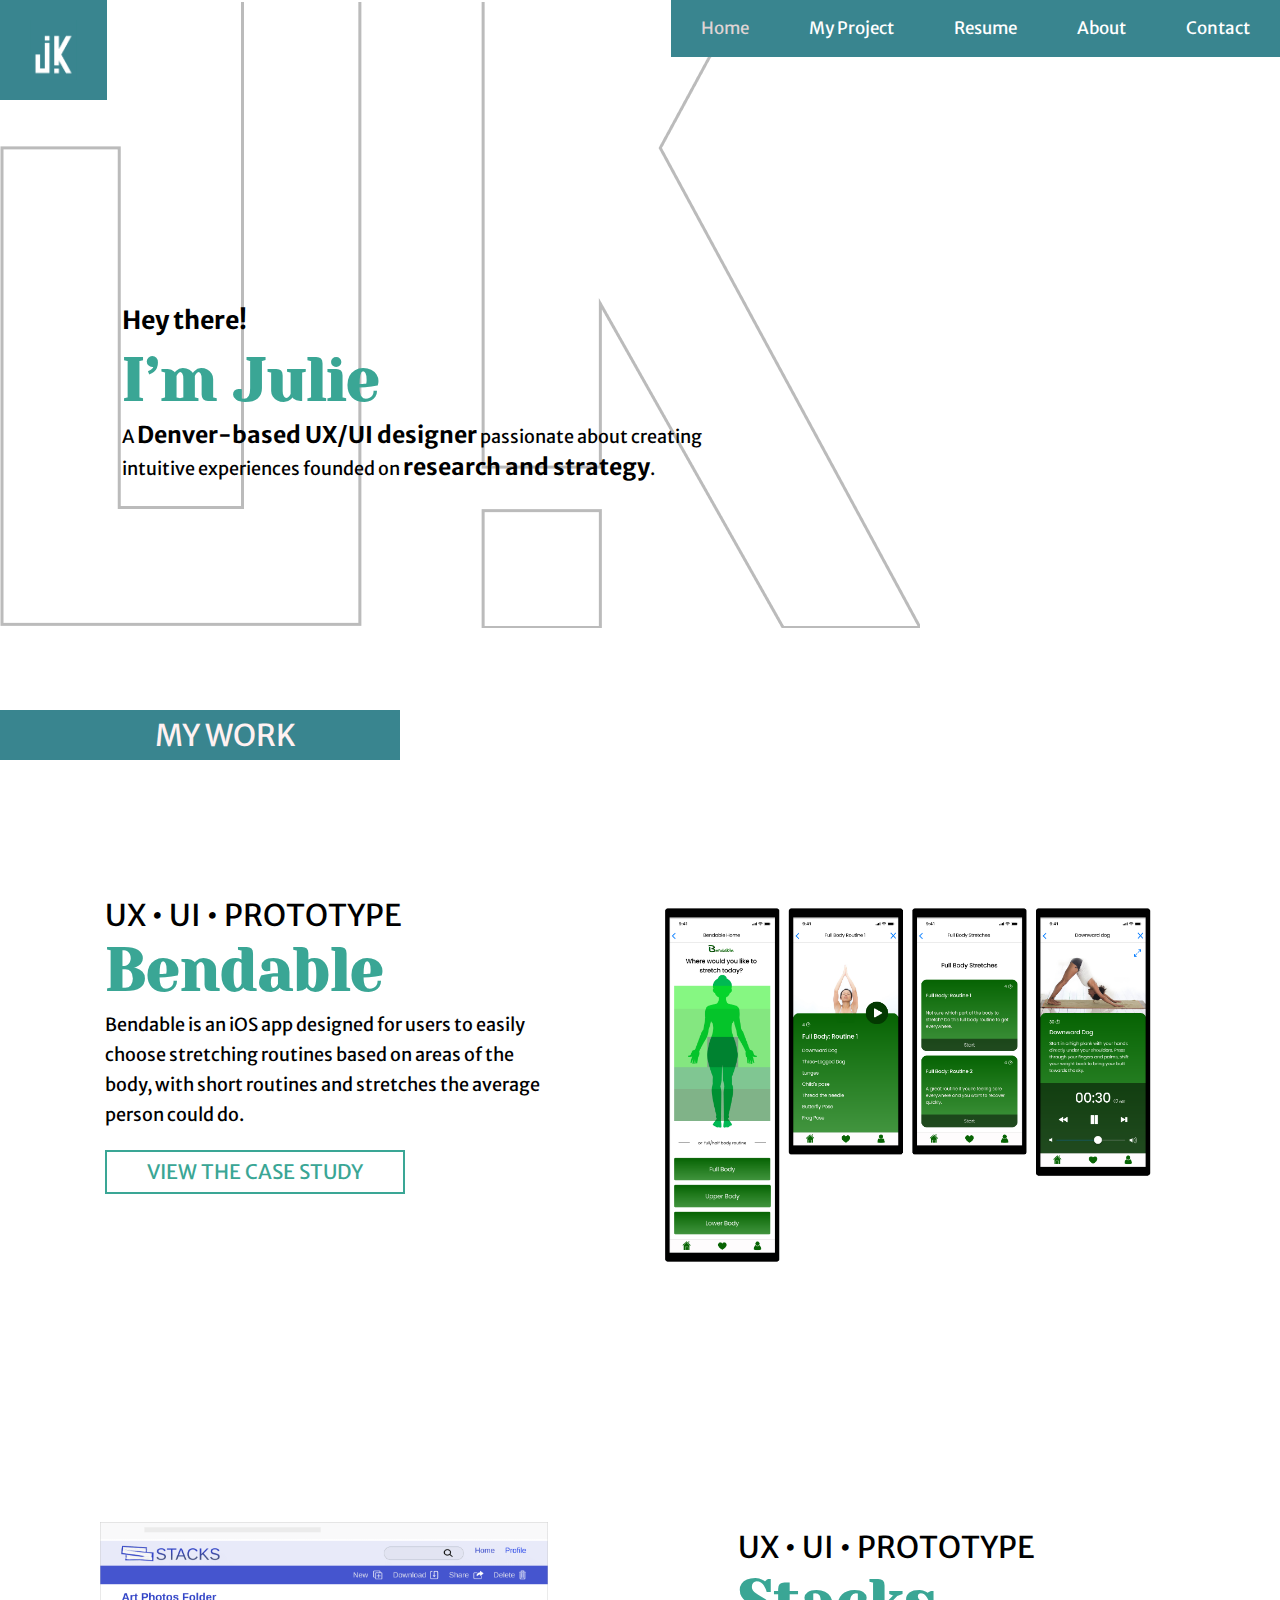
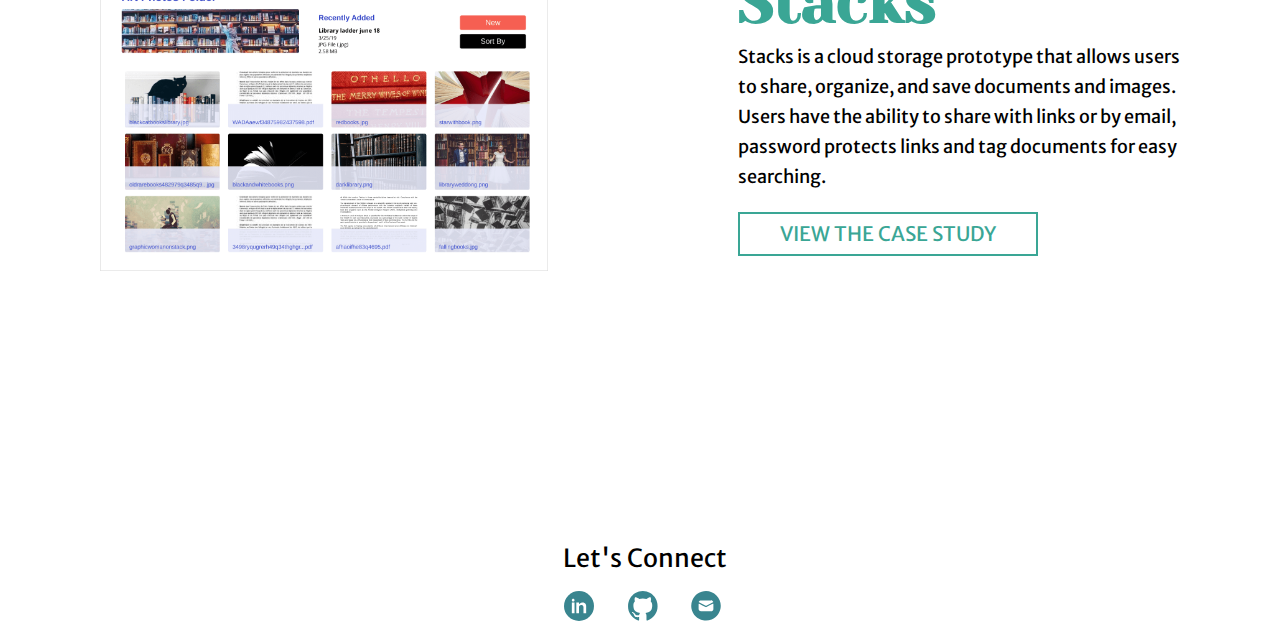
==== commit e95cb063: "fix spacing and font" ====
--- a/index.html
+++ b/index.html
@@ -96,6 +96,15 @@
   </script>
 
   </body>
+  <br>
+  <br>
+  <br>
+  <br>
+  <br>
+  <br>
+  <br>
+  <br>
+  <br>
   <footer>
     <section class="bottom">
       <div class="connect">
--- a/css/style.css
+++ b/css/style.css
@@ -44,7 +44,7 @@
 /*** typography ***/
 p, ul {
   font-family: 'Merriweather Sans';
-  font-size: 1.5rem;
+  size: 1rem;
   line-height: 2.3rem;
 }
 
@@ -174,6 +174,16 @@
   text-align: center;
   text-decoration: none;
   width: 23rem;
+}
+
+.solobutton:hover {
+  background-color: #3AA695;
+  color: white;
+}
+
+.projectbutton:hover {
+  background-color: #3AA695;
+  color: white;
 }
 
 /* project STACKS CASE STUDY*/
@@ -235,6 +245,22 @@
   text-align: center;
 }
 
+
+.prototypebutton:hover {
+  background-color: #3AA695;
+  color: white;
+}
+
+.buttona:hover {
+  background-color: #3AA695;
+  color: white;
+}
+
+.button:hover {
+  background-color: #3AA695;
+  color: white;
+}
+
 .intro {
   clear: left;
   margin-top: 3rem;
@@ -350,6 +376,7 @@
   .section {
     margin: 3rem 10rem 3rem 10rem;
   }
+
 }
 
 @media screen and (min-width:991px) {
@@ -460,7 +487,7 @@
 
 @media screen and (min-width: 1100px) {
   p, ul {
-    font-size: 2rem;
+    font-size: 1.8rem;
     line-height: 3rem;
   }
 
@@ -520,6 +547,8 @@
     text-decoration: none;
     width: 30rem;
   }
+
+
 
   /* about */
   .one {
--- a/css/style.css
+++ b/css/style.css
@@ -44,7 +44,7 @@
 /*** typography ***/
 p, ul {
   font-family: 'Merriweather Sans';
-  font-size: 1.5rem;
+  size: 1rem;
   line-height: 2.3rem;
 }
 
@@ -174,6 +174,16 @@
   text-align: center;
   text-decoration: none;
   width: 23rem;
+}
+
+.solobutton:hover {
+  background-color: #3AA695;
+  color: white;
+}
+
+.projectbutton:hover {
+  background-color: #3AA695;
+  color: white;
 }
 
 /* project STACKS CASE STUDY*/
@@ -235,6 +245,22 @@
   text-align: center;
 }
 
+
+.prototypebutton:hover {
+  background-color: #3AA695;
+  color: white;
+}
+
+.buttona:hover {
+  background-color: #3AA695;
+  color: white;
+}
+
+.button:hover {
+  background-color: #3AA695;
+  color: white;
+}
+
 .intro {
   clear: left;
   margin-top: 3rem;
@@ -350,6 +376,7 @@
   .section {
     margin: 3rem 10rem 3rem 10rem;
   }
+
 }
 
 @media screen and (min-width:991px) {
@@ -460,7 +487,7 @@
 
 @media screen and (min-width: 1100px) {
   p, ul {
-    font-size: 2rem;
+    font-size: 1.8rem;
     line-height: 3rem;
   }
 
@@ -520,6 +547,8 @@
     text-decoration: none;
     width: 30rem;
   }
+
+
 
   /* about */
   .one {
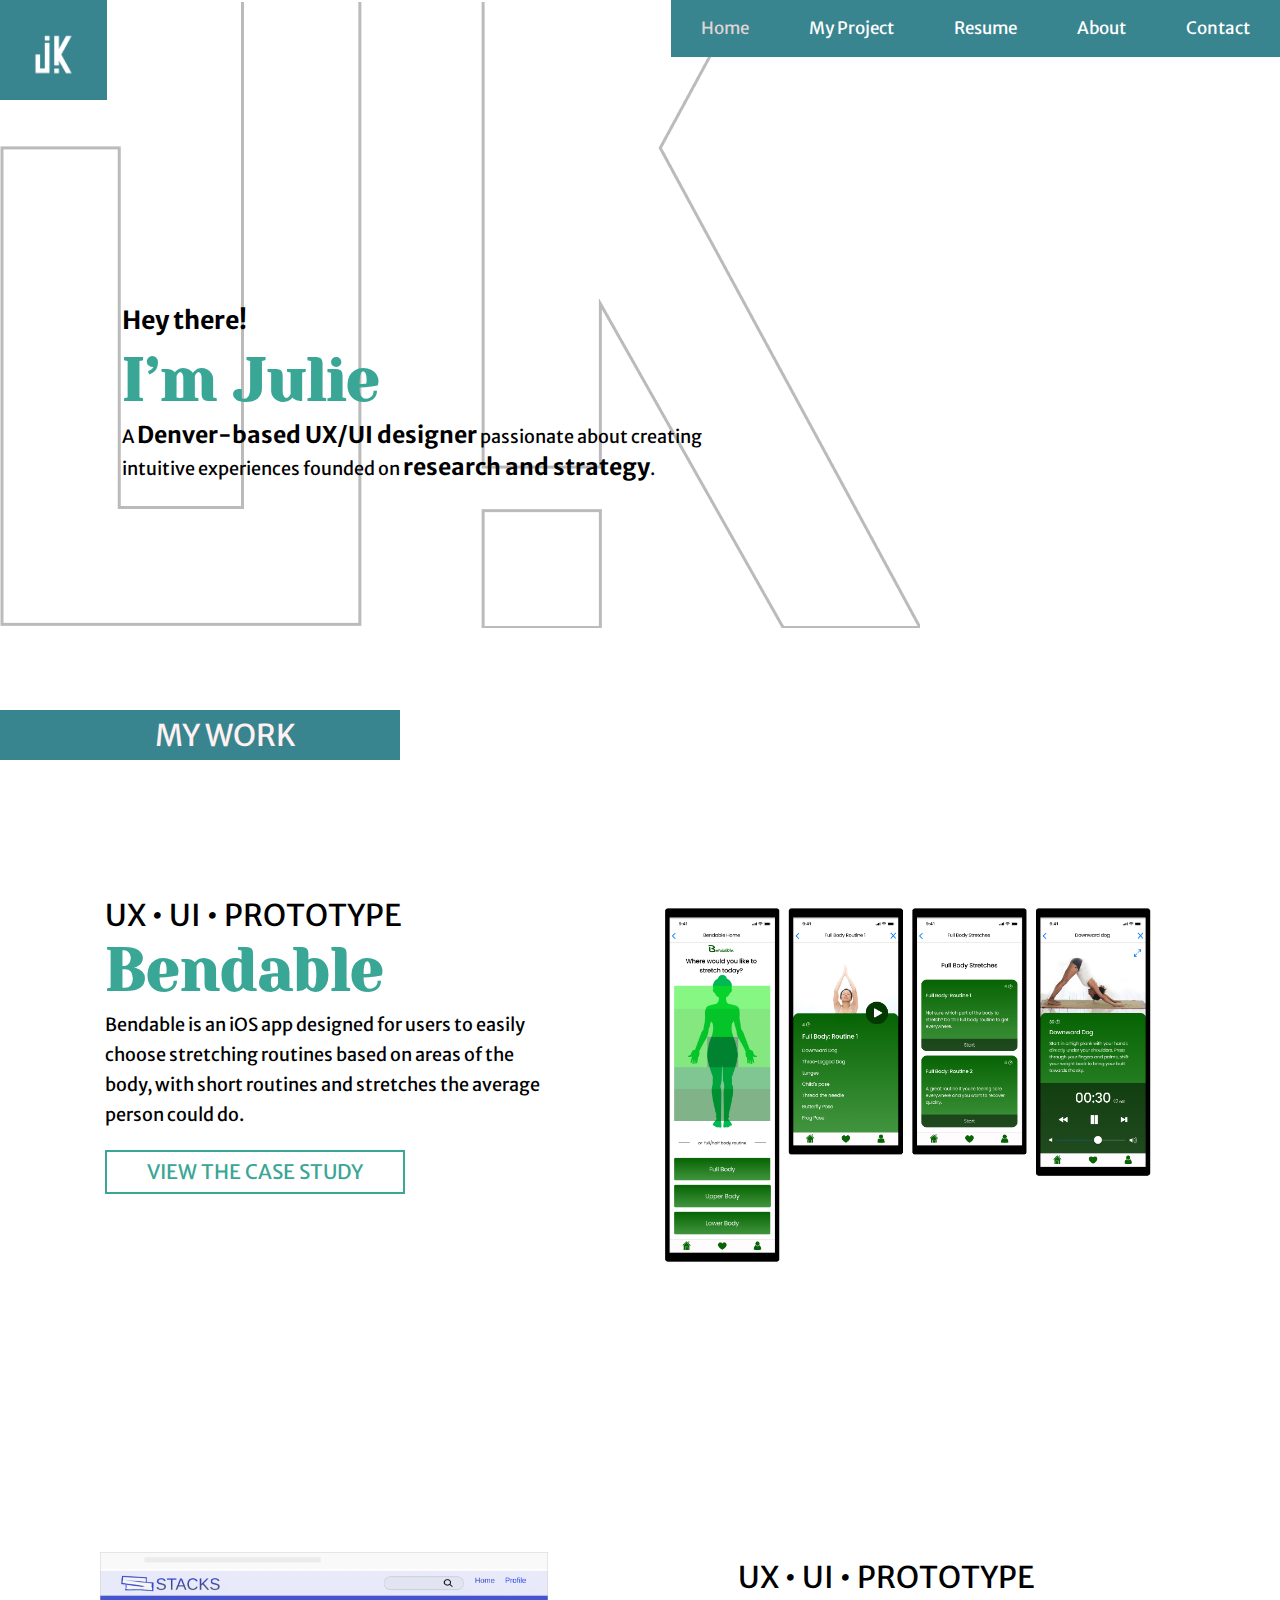
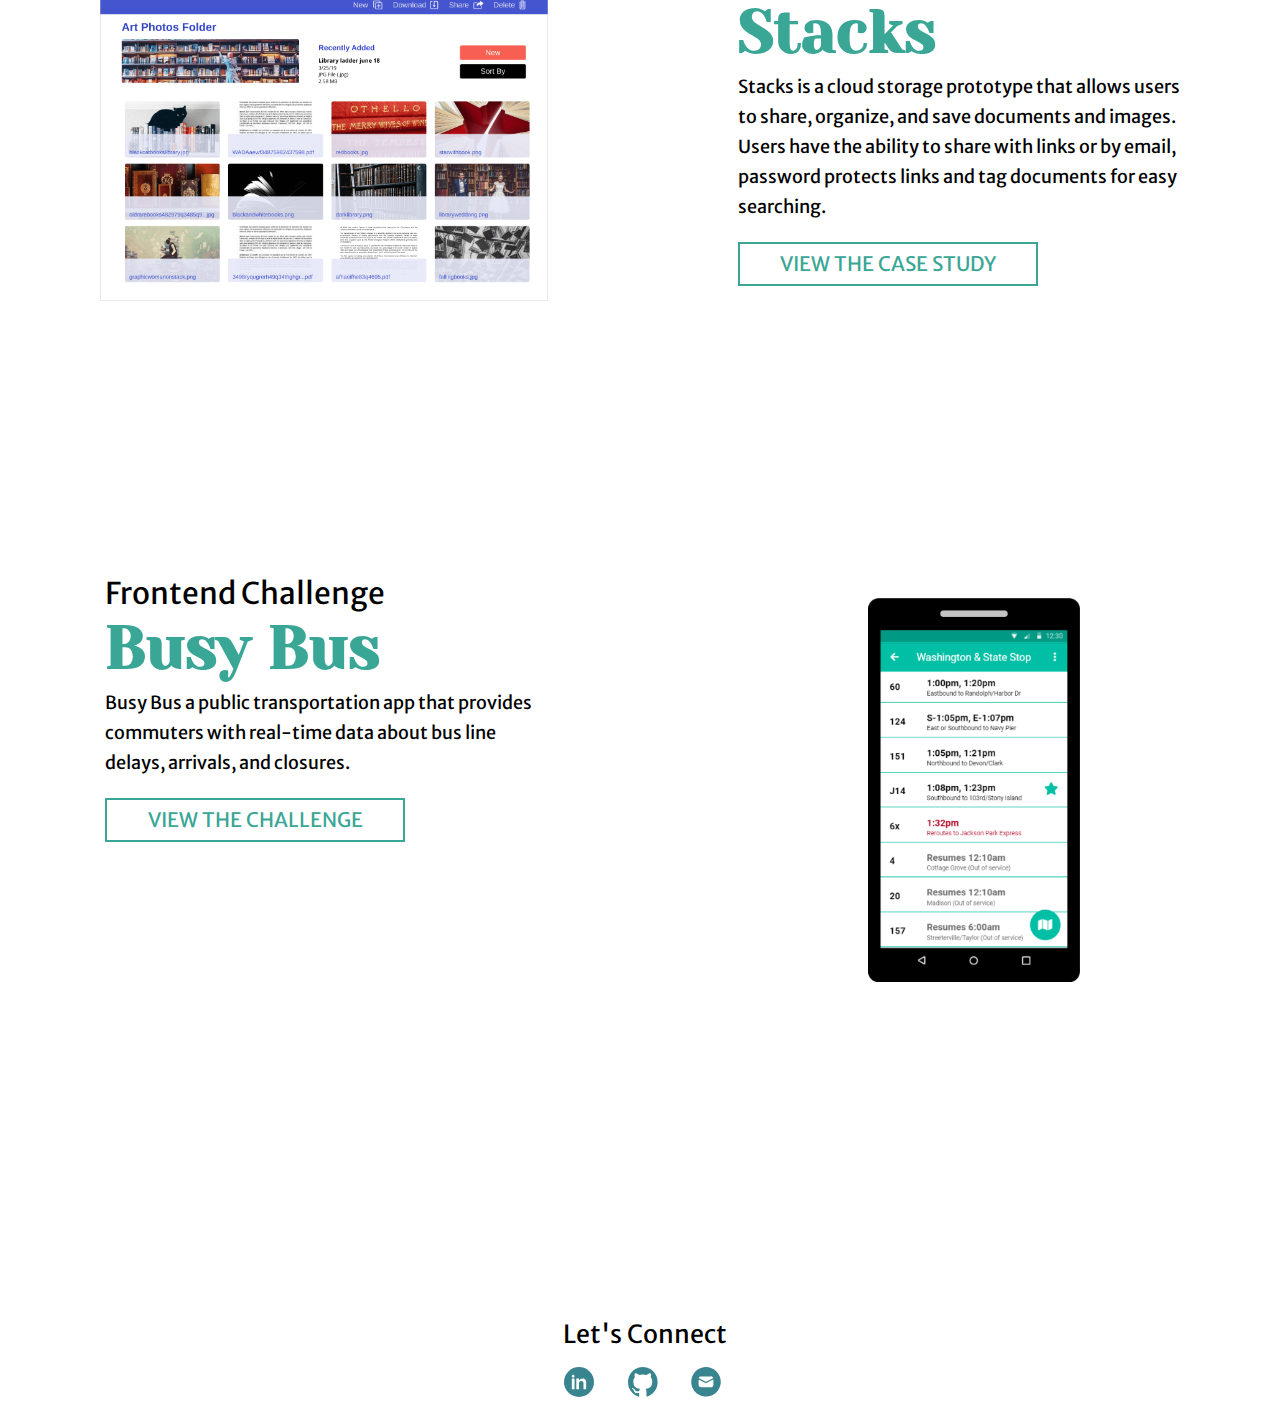
==== commit aa1d4e2e: "add busy bus pages" ====
--- a/index.html
+++ b/index.html
@@ -72,6 +72,21 @@
       <a href="project.html" class="solobutton">VIEW THE CASE STUDY</a>
     </div>
   </section>
+  <section class="thirdsec">
+    <div>
+      <a href="third.html">
+        <img src="images/busy-bus-phone.png" alt="Busy Bus screenshot" class="thirdpic" />
+      </a>
+    </div>
+    <div class="featured">
+      <h3>Frontend Challenge</h3>
+      <h1>Busy Bus</h1>
+      <p>
+      Busy Bus a public transportation app that provides commuters with real-time data about bus line delays, arrivals, and closures.
+      </p>
+      <a href="third.html" class="projectbutton">VIEW THE CHALLENGE</a>
+    </div>
+  </section>
   <!-- Global site tag (gtag.js) - Google Analytics -->
   <script async src="https://www.googletagmanager.com/gtag/js?id=UA-141456727-1"></script>
   <script>
--- a/css/style.css
+++ b/css/style.css
@@ -44,7 +44,7 @@
 /*** typography ***/
 p, ul {
   font-family: 'Merriweather Sans';
-  size: 1rem;
+  font-size: 1.5rem;
   line-height: 2.3rem;
 }
 
@@ -119,14 +119,23 @@
   margin: 7rem 3rem 5rem 3rem;
 }
 
+.thirdsec {
+  margin: 7rem 4rem 5rem 3rem;
+}
+
 .featured, .solotext {
   padding: 1rem;
   margin: 2rem 1rem 2.5rem 1rem;
 }
 
-.featuredpic, .solo {
-  margin: 5rem 2rem 5rem 2rem;
+.featuredpic, .solo{
+  margin: 5rem 2rem 3rem 2rem;
   width: 85%;
+}
+
+.thirdpic {
+  margin: 1rem 2rem 3rem 2rem;
+  width: 30%;
 }
 
 .title {
@@ -192,7 +201,7 @@
   float: none;
   height: auto;
   list-style-position: inside;
-  padding: 2rem;
+  padding: 3rem;
 }
 
 
@@ -211,6 +220,8 @@
   padding: 3rem;
   width: 96%;
 }
+
+
 
 
 .button {
@@ -297,6 +308,14 @@
   width: 95%;
 }
 
+.busybus-pic{
+  float: none;
+  margin: 2rem auto 0 auto;
+  /* padding-left: 5rem; */
+  width: 70%;
+}
+
+
 .competitive-pic {
   margin: 4rem auto 0 auto;
   width: 50%;
@@ -310,6 +329,10 @@
   float: left;
   width: 50%;
 }
+
+/* third  */
+
+
 
 /* ABOUT */
 .river {
@@ -359,7 +382,7 @@
     padding-right: 3rem;
   }
 
-  .featuredsec, .solosec {
+  .featuredsec, .solosec, .thirdsec  {
     display: inline-block;
     margin: 8rem 6rem 5rem 6rem;
   }
@@ -373,10 +396,14 @@
     width: 80%;
   }
 
-  .section {
+  .section  {
     margin: 3rem 10rem 3rem 10rem;
   }
-
+  .busybus-pic{
+    float: left;
+    margin-left: 4rem;
+    width: 50%;
+  }
 }
 
 @media screen and (min-width:991px) {
@@ -420,7 +447,7 @@
     width: 40%;
   }
 
-  .featuredsec, .solosec {
+  .featuredsec, .solosec, .thirdsec  {
     display: inline-block;
     margin: 8rem 5rem 5rem 5rem;
   }
@@ -437,6 +464,12 @@
     margin: 5rem;
     width: 50%;
   }
+
+   .thirdpic {
+      float: right;
+      margin: 5rem;
+      width: 30%;
+    }
 
   .solotext {
     float: right;
@@ -513,13 +546,25 @@
 
   .featuredsec, .solosec {
     display: inline-block;
-    margin: 8rem 5rem 5rem 5rem;
+    margin: 8rem 5rem 8rem 5rem;
+  }
+
+ .thirdsec {
+    display: inline-block;
+    margin: 15rem 5rem 8rem 5rem;
   }
 
   .featuredpic {
     float: right;
     margin: 3rem 7rem 10rem 0;
     width: 43%;
+  }
+
+ .thirdpic {
+    float: right;
+    /* margin: 5rem 0rem 10rem 0rem; */
+    margin-right: 15rem;
+    width: 18%;
   }
 
   .solo {
@@ -592,12 +637,17 @@
     width: 45%;
   }
 
+  .busybus-pic {
+  float: left;
+   width: 25%;
+  }
+
   .problem {
     background-color: #3AA695;
     clear: left;
     color: #FFF1F1;
     float: left;
-    height: 42rem;
+    height: 37rem;
     margin: 2%;
     padding: 4rem;
     width: 44%;
@@ -608,7 +658,7 @@
     clear: right;
     color: #FFF1F1;
     float: right;
-    height: 42rem;
+    height: 37rem;
     margin: 2%;
     padding: 4rem;
     width: 44%;
@@ -663,8 +713,9 @@
     float: left;
     height: 32rem;
     margin-left: 1%;
-    width: 31%;
-  }
+    width: 32%;
+  }
+
 
   .processpic, .personas-pic {
     clear: left;
@@ -703,8 +754,8 @@
 
   .dash {
     float: right;
+    margin-top: 1rem;
     padding-left: 0;
-    margin-top: 1rem;
     width: 42%;
   }
 
@@ -747,4 +798,5 @@
     display: inline-block;
     padding: 10rem 22rem 10rem 22rem;
   }
-}
+
+}
--- a/css/style.css
+++ b/css/style.css
@@ -44,7 +44,7 @@
 /*** typography ***/
 p, ul {
   font-family: 'Merriweather Sans';
-  size: 1rem;
+  font-size: 1.5rem;
   line-height: 2.3rem;
 }
 
@@ -119,14 +119,23 @@
   margin: 7rem 3rem 5rem 3rem;
 }
 
+.thirdsec {
+  margin: 7rem 4rem 5rem 3rem;
+}
+
 .featured, .solotext {
   padding: 1rem;
   margin: 2rem 1rem 2.5rem 1rem;
 }
 
-.featuredpic, .solo {
-  margin: 5rem 2rem 5rem 2rem;
+.featuredpic, .solo{
+  margin: 5rem 2rem 3rem 2rem;
   width: 85%;
+}
+
+.thirdpic {
+  margin: 1rem 2rem 3rem 2rem;
+  width: 30%;
 }
 
 .title {
@@ -192,7 +201,7 @@
   float: none;
   height: auto;
   list-style-position: inside;
-  padding: 2rem;
+  padding: 3rem;
 }
 
 
@@ -211,6 +220,8 @@
   padding: 3rem;
   width: 96%;
 }
+
+
 
 
 .button {
@@ -297,6 +308,14 @@
   width: 95%;
 }
 
+.busybus-pic{
+  float: none;
+  margin: 2rem auto 0 auto;
+  /* padding-left: 5rem; */
+  width: 70%;
+}
+
+
 .competitive-pic {
   margin: 4rem auto 0 auto;
   width: 50%;
@@ -310,6 +329,10 @@
   float: left;
   width: 50%;
 }
+
+/* third  */
+
+
 
 /* ABOUT */
 .river {
@@ -359,7 +382,7 @@
     padding-right: 3rem;
   }
 
-  .featuredsec, .solosec {
+  .featuredsec, .solosec, .thirdsec  {
     display: inline-block;
     margin: 8rem 6rem 5rem 6rem;
   }
@@ -373,10 +396,14 @@
     width: 80%;
   }
 
-  .section {
+  .section  {
     margin: 3rem 10rem 3rem 10rem;
   }
-
+  .busybus-pic{
+    float: left;
+    margin-left: 4rem;
+    width: 50%;
+  }
 }
 
 @media screen and (min-width:991px) {
@@ -420,7 +447,7 @@
     width: 40%;
   }
 
-  .featuredsec, .solosec {
+  .featuredsec, .solosec, .thirdsec  {
     display: inline-block;
     margin: 8rem 5rem 5rem 5rem;
   }
@@ -437,6 +464,12 @@
     margin: 5rem;
     width: 50%;
   }
+
+   .thirdpic {
+      float: right;
+      margin: 5rem;
+      width: 30%;
+    }
 
   .solotext {
     float: right;
@@ -513,13 +546,25 @@
 
   .featuredsec, .solosec {
     display: inline-block;
-    margin: 8rem 5rem 5rem 5rem;
+    margin: 8rem 5rem 8rem 5rem;
+  }
+
+ .thirdsec {
+    display: inline-block;
+    margin: 15rem 5rem 8rem 5rem;
   }
 
   .featuredpic {
     float: right;
     margin: 3rem 7rem 10rem 0;
     width: 43%;
+  }
+
+ .thirdpic {
+    float: right;
+    /* margin: 5rem 0rem 10rem 0rem; */
+    margin-right: 15rem;
+    width: 18%;
   }
 
   .solo {
@@ -592,12 +637,17 @@
     width: 45%;
   }
 
+  .busybus-pic {
+  float: left;
+   width: 25%;
+  }
+
   .problem {
     background-color: #3AA695;
     clear: left;
     color: #FFF1F1;
     float: left;
-    height: 42rem;
+    height: 37rem;
     margin: 2%;
     padding: 4rem;
     width: 44%;
@@ -608,7 +658,7 @@
     clear: right;
     color: #FFF1F1;
     float: right;
-    height: 42rem;
+    height: 37rem;
     margin: 2%;
     padding: 4rem;
     width: 44%;
@@ -663,8 +713,9 @@
     float: left;
     height: 32rem;
     margin-left: 1%;
-    width: 31%;
-  }
+    width: 32%;
+  }
+
 
   .processpic, .personas-pic {
     clear: left;
@@ -703,8 +754,8 @@
 
   .dash {
     float: right;
+    margin-top: 1rem;
     padding-left: 0;
-    margin-top: 1rem;
     width: 42%;
   }
 
@@ -747,4 +798,5 @@
     display: inline-block;
     padding: 10rem 22rem 10rem 22rem;
   }
-}
+
+}
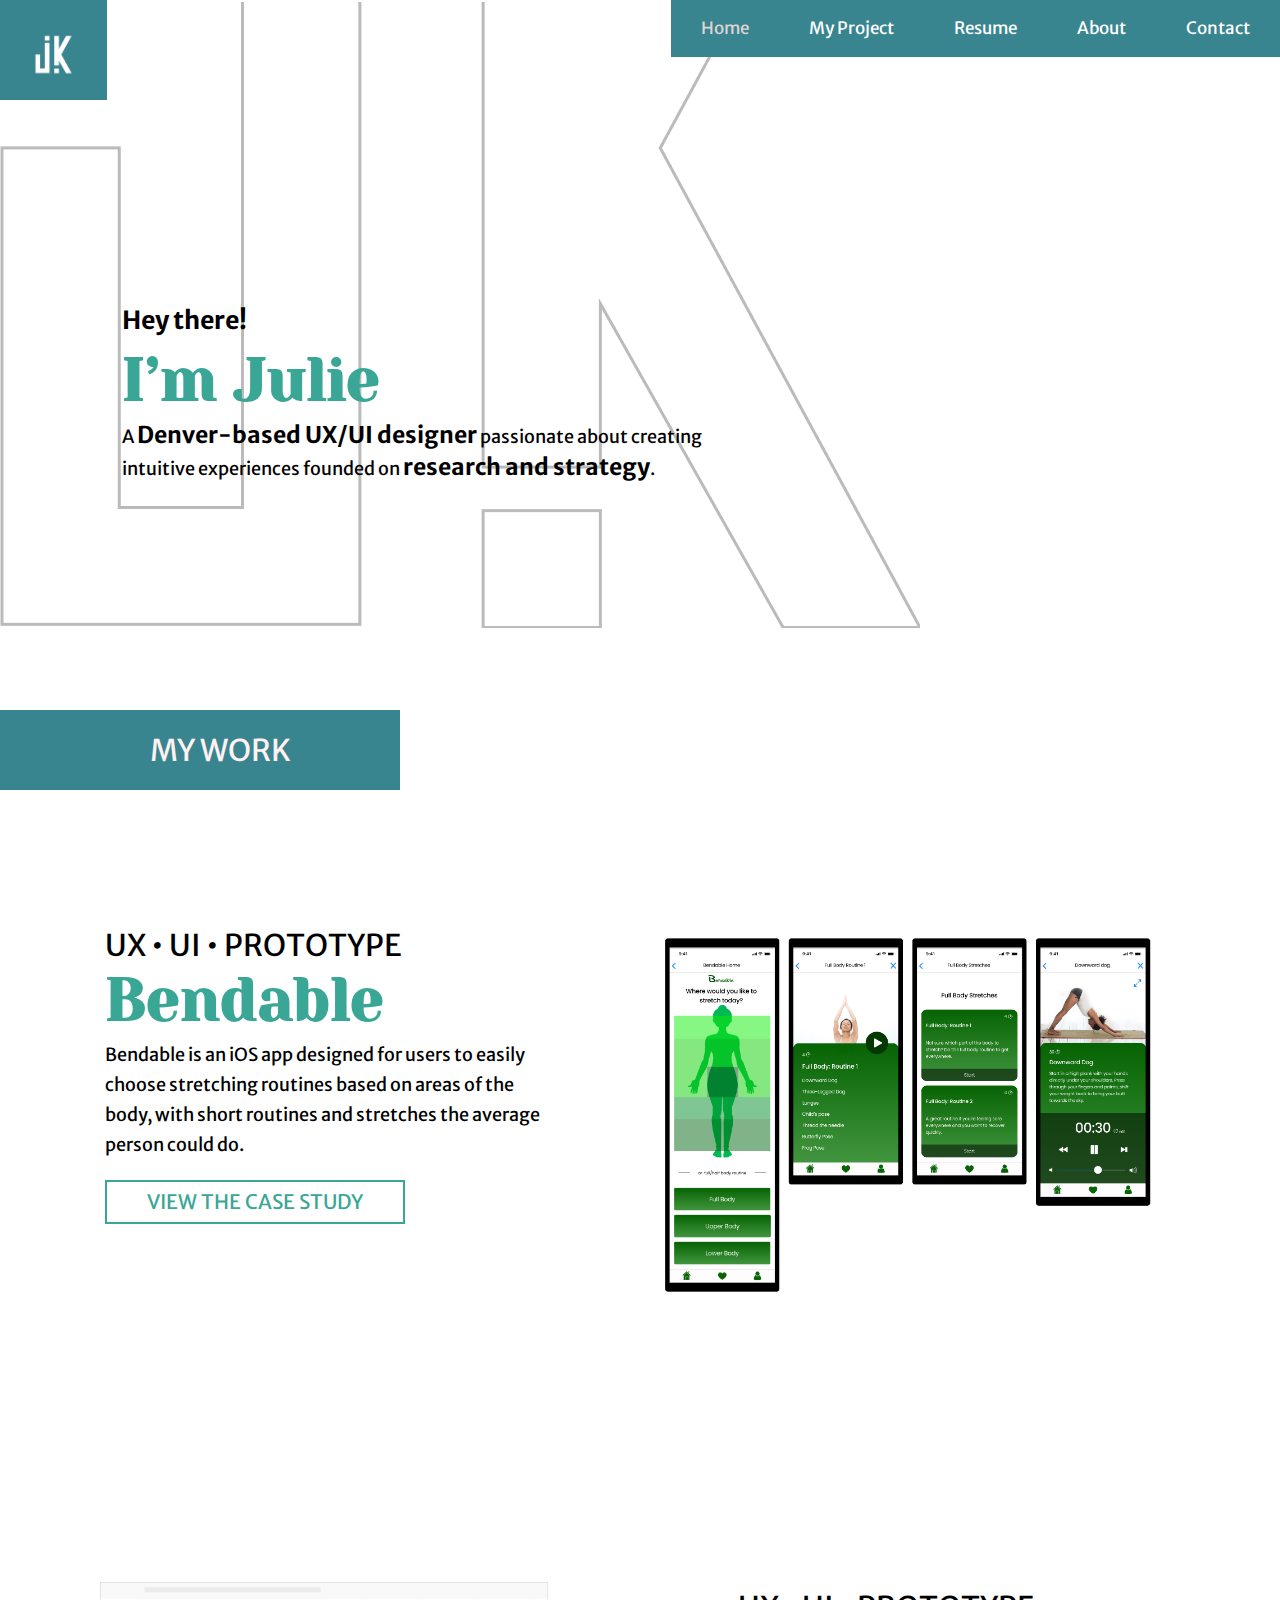
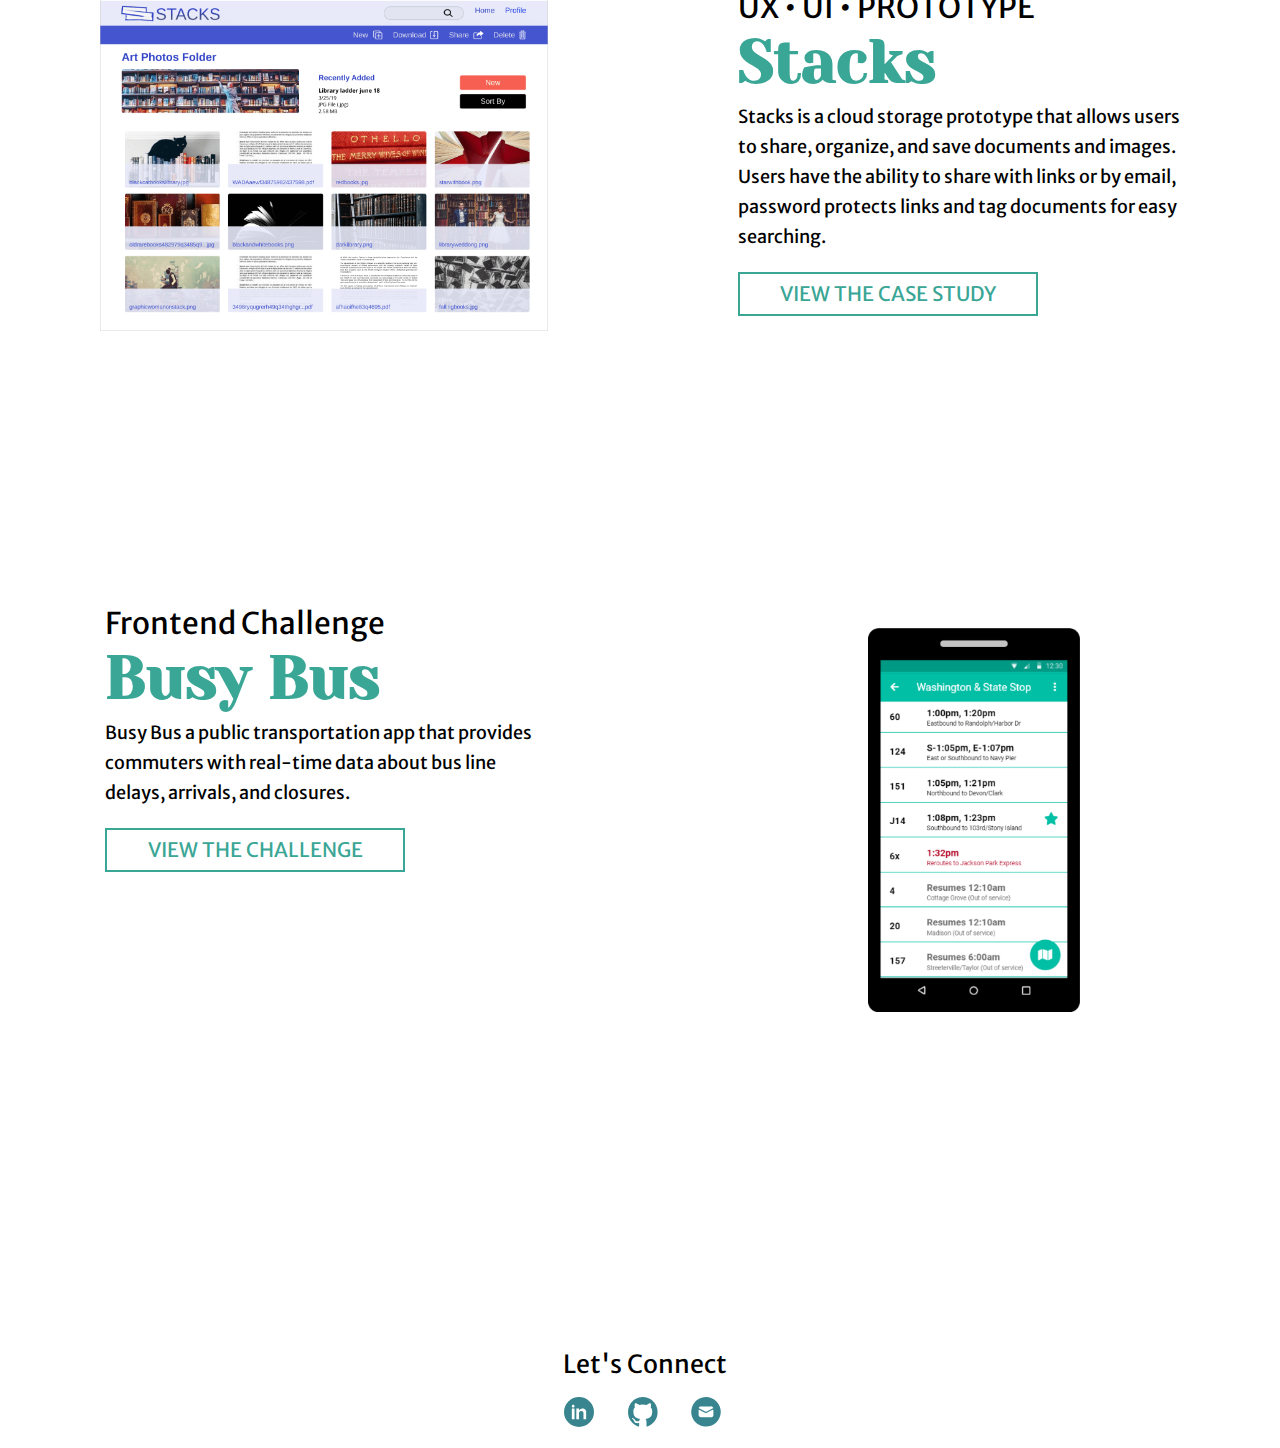
==== commit db079b3e: "add third page" ====
--- a/index.html
+++ b/index.html
@@ -26,10 +26,7 @@
       <i class="fa fa-bars"></i>
     </a>
   </div>
-
-
-
-
+  
   <body>
     <header>
       <div class="hero-text">
@@ -82,7 +79,7 @@
       <h3>Frontend Challenge</h3>
       <h1>Busy Bus</h1>
       <p>
-      Busy Bus a public transportation app that provides commuters with real-time data about bus line delays, arrivals, and closures.
+        Busy Bus a public transportation app that provides commuters with real-time data about bus line delays, arrivals, and closures.
       </p>
       <a href="third.html" class="projectbutton">VIEW THE CHALLENGE</a>
     </div>
--- a/css/style.css
+++ b/css/style.css
@@ -73,9 +73,9 @@
   line-height: 4rem;
 }
 
-h5{
+h5 {
+  color: #39858F;
   font-size: 2rem;
-  color: #39858F;
 }
 
 strong {
@@ -128,7 +128,7 @@
   margin: 2rem 1rem 2.5rem 1rem;
 }
 
-.featuredpic, .solo{
+.featuredpic, .solo {
   margin: 5rem 2rem 3rem 2rem;
   width: 85%;
 }
@@ -204,7 +204,6 @@
   padding: 3rem;
 }
 
-
 .conclusion {
   background-color: #3AA695;
   color: #FFF1F1;
@@ -220,9 +219,6 @@
   padding: 3rem;
   width: 96%;
 }
-
-
-
 
 .button {
   border: 2px solid #3AA695;
@@ -256,7 +252,6 @@
   text-align: center;
 }
 
-
 .prototypebutton:hover {
   background-color: #3AA695;
   color: white;
@@ -308,14 +303,13 @@
   width: 95%;
 }
 
-.busybus-pic{
+.busybus-pic {
   float: none;
   margin: 2rem auto 0 auto;
   /* padding-left: 5rem; */
   width: 70%;
 }
 
-
 .competitive-pic {
   margin: 4rem auto 0 auto;
   width: 50%;
@@ -331,9 +325,6 @@
 }
 
 /* third  */
-
-
-
 /* ABOUT */
 .river {
   margin-top: 5rem;
@@ -382,7 +373,7 @@
     padding-right: 3rem;
   }
 
-  .featuredsec, .solosec, .thirdsec  {
+  .featuredsec, .solosec, .thirdsec {
     display: inline-block;
     margin: 8rem 6rem 5rem 6rem;
   }
@@ -396,10 +387,11 @@
     width: 80%;
   }
 
-  .section  {
+  .section {
     margin: 3rem 10rem 3rem 10rem;
   }
-  .busybus-pic{
+
+  .busybus-pic {
     float: left;
     margin-left: 4rem;
     width: 50%;
@@ -447,7 +439,7 @@
     width: 40%;
   }
 
-  .featuredsec, .solosec, .thirdsec  {
+  .featuredsec, .solosec, .thirdsec {
     display: inline-block;
     margin: 8rem 5rem 5rem 5rem;
   }
@@ -465,11 +457,11 @@
     width: 50%;
   }
 
-   .thirdpic {
-      float: right;
-      margin: 5rem;
-      width: 30%;
-    }
+  .thirdpic {
+    float: right;
+    margin: 5rem;
+    width: 30%;
+  }
 
   .solotext {
     float: right;
@@ -482,7 +474,7 @@
     background-color: #39858F;
     color: #FFF1F1;
     margin: 8rem 0 3rem 0;
-    padding-top: 2.5rem 0 2.5rem 4rem;
+    padding: 2.5rem 0 2.5rem 4rem;
     text-align: center;
     width: 40rem;
   }
@@ -549,7 +541,7 @@
     margin: 8rem 5rem 8rem 5rem;
   }
 
- .thirdsec {
+  .thirdsec {
     display: inline-block;
     margin: 15rem 5rem 8rem 5rem;
   }
@@ -560,7 +552,7 @@
     width: 43%;
   }
 
- .thirdpic {
+  .thirdpic {
     float: right;
     /* margin: 5rem 0rem 10rem 0rem; */
     margin-right: 15rem;
@@ -593,8 +585,6 @@
     width: 30rem;
   }
 
-
-
   /* about */
   .one {
     float: right;
@@ -638,8 +628,8 @@
   }
 
   .busybus-pic {
-  float: left;
-   width: 25%;
+    float: left;
+    width: 25%;
   }
 
   .problem {
@@ -716,7 +706,6 @@
     width: 32%;
   }
 
-
   .processpic, .personas-pic {
     clear: left;
     float: left;
@@ -798,5 +787,4 @@
     display: inline-block;
     padding: 10rem 22rem 10rem 22rem;
   }
-
-}
+}
--- a/css/style.css
+++ b/css/style.css
@@ -73,9 +73,9 @@
   line-height: 4rem;
 }
 
-h5{
+h5 {
+  color: #39858F;
   font-size: 2rem;
-  color: #39858F;
 }
 
 strong {
@@ -128,7 +128,7 @@
   margin: 2rem 1rem 2.5rem 1rem;
 }
 
-.featuredpic, .solo{
+.featuredpic, .solo {
   margin: 5rem 2rem 3rem 2rem;
   width: 85%;
 }
@@ -204,7 +204,6 @@
   padding: 3rem;
 }
 
-
 .conclusion {
   background-color: #3AA695;
   color: #FFF1F1;
@@ -220,9 +219,6 @@
   padding: 3rem;
   width: 96%;
 }
-
-
-
 
 .button {
   border: 2px solid #3AA695;
@@ -256,7 +252,6 @@
   text-align: center;
 }
 
-
 .prototypebutton:hover {
   background-color: #3AA695;
   color: white;
@@ -308,14 +303,13 @@
   width: 95%;
 }
 
-.busybus-pic{
+.busybus-pic {
   float: none;
   margin: 2rem auto 0 auto;
   /* padding-left: 5rem; */
   width: 70%;
 }
 
-
 .competitive-pic {
   margin: 4rem auto 0 auto;
   width: 50%;
@@ -331,9 +325,6 @@
 }
 
 /* third  */
-
-
-
 /* ABOUT */
 .river {
   margin-top: 5rem;
@@ -382,7 +373,7 @@
     padding-right: 3rem;
   }
 
-  .featuredsec, .solosec, .thirdsec  {
+  .featuredsec, .solosec, .thirdsec {
     display: inline-block;
     margin: 8rem 6rem 5rem 6rem;
   }
@@ -396,10 +387,11 @@
     width: 80%;
   }
 
-  .section  {
+  .section {
     margin: 3rem 10rem 3rem 10rem;
   }
-  .busybus-pic{
+
+  .busybus-pic {
     float: left;
     margin-left: 4rem;
     width: 50%;
@@ -447,7 +439,7 @@
     width: 40%;
   }
 
-  .featuredsec, .solosec, .thirdsec  {
+  .featuredsec, .solosec, .thirdsec {
     display: inline-block;
     margin: 8rem 5rem 5rem 5rem;
   }
@@ -465,11 +457,11 @@
     width: 50%;
   }
 
-   .thirdpic {
-      float: right;
-      margin: 5rem;
-      width: 30%;
-    }
+  .thirdpic {
+    float: right;
+    margin: 5rem;
+    width: 30%;
+  }
 
   .solotext {
     float: right;
@@ -482,7 +474,7 @@
     background-color: #39858F;
     color: #FFF1F1;
     margin: 8rem 0 3rem 0;
-    padding-top: 2.5rem 0 2.5rem 4rem;
+    padding: 2.5rem 0 2.5rem 4rem;
     text-align: center;
     width: 40rem;
   }
@@ -549,7 +541,7 @@
     margin: 8rem 5rem 8rem 5rem;
   }
 
- .thirdsec {
+  .thirdsec {
     display: inline-block;
     margin: 15rem 5rem 8rem 5rem;
   }
@@ -560,7 +552,7 @@
     width: 43%;
   }
 
- .thirdpic {
+  .thirdpic {
     float: right;
     /* margin: 5rem 0rem 10rem 0rem; */
     margin-right: 15rem;
@@ -593,8 +585,6 @@
     width: 30rem;
   }
 
-
-
   /* about */
   .one {
     float: right;
@@ -638,8 +628,8 @@
   }
 
   .busybus-pic {
-  float: left;
-   width: 25%;
+    float: left;
+    width: 25%;
   }
 
   .problem {
@@ -716,7 +706,6 @@
     width: 32%;
   }
 
-
   .processpic, .personas-pic {
     clear: left;
     float: left;
@@ -798,5 +787,4 @@
     display: inline-block;
     padding: 10rem 22rem 10rem 22rem;
   }
-
-}
+}
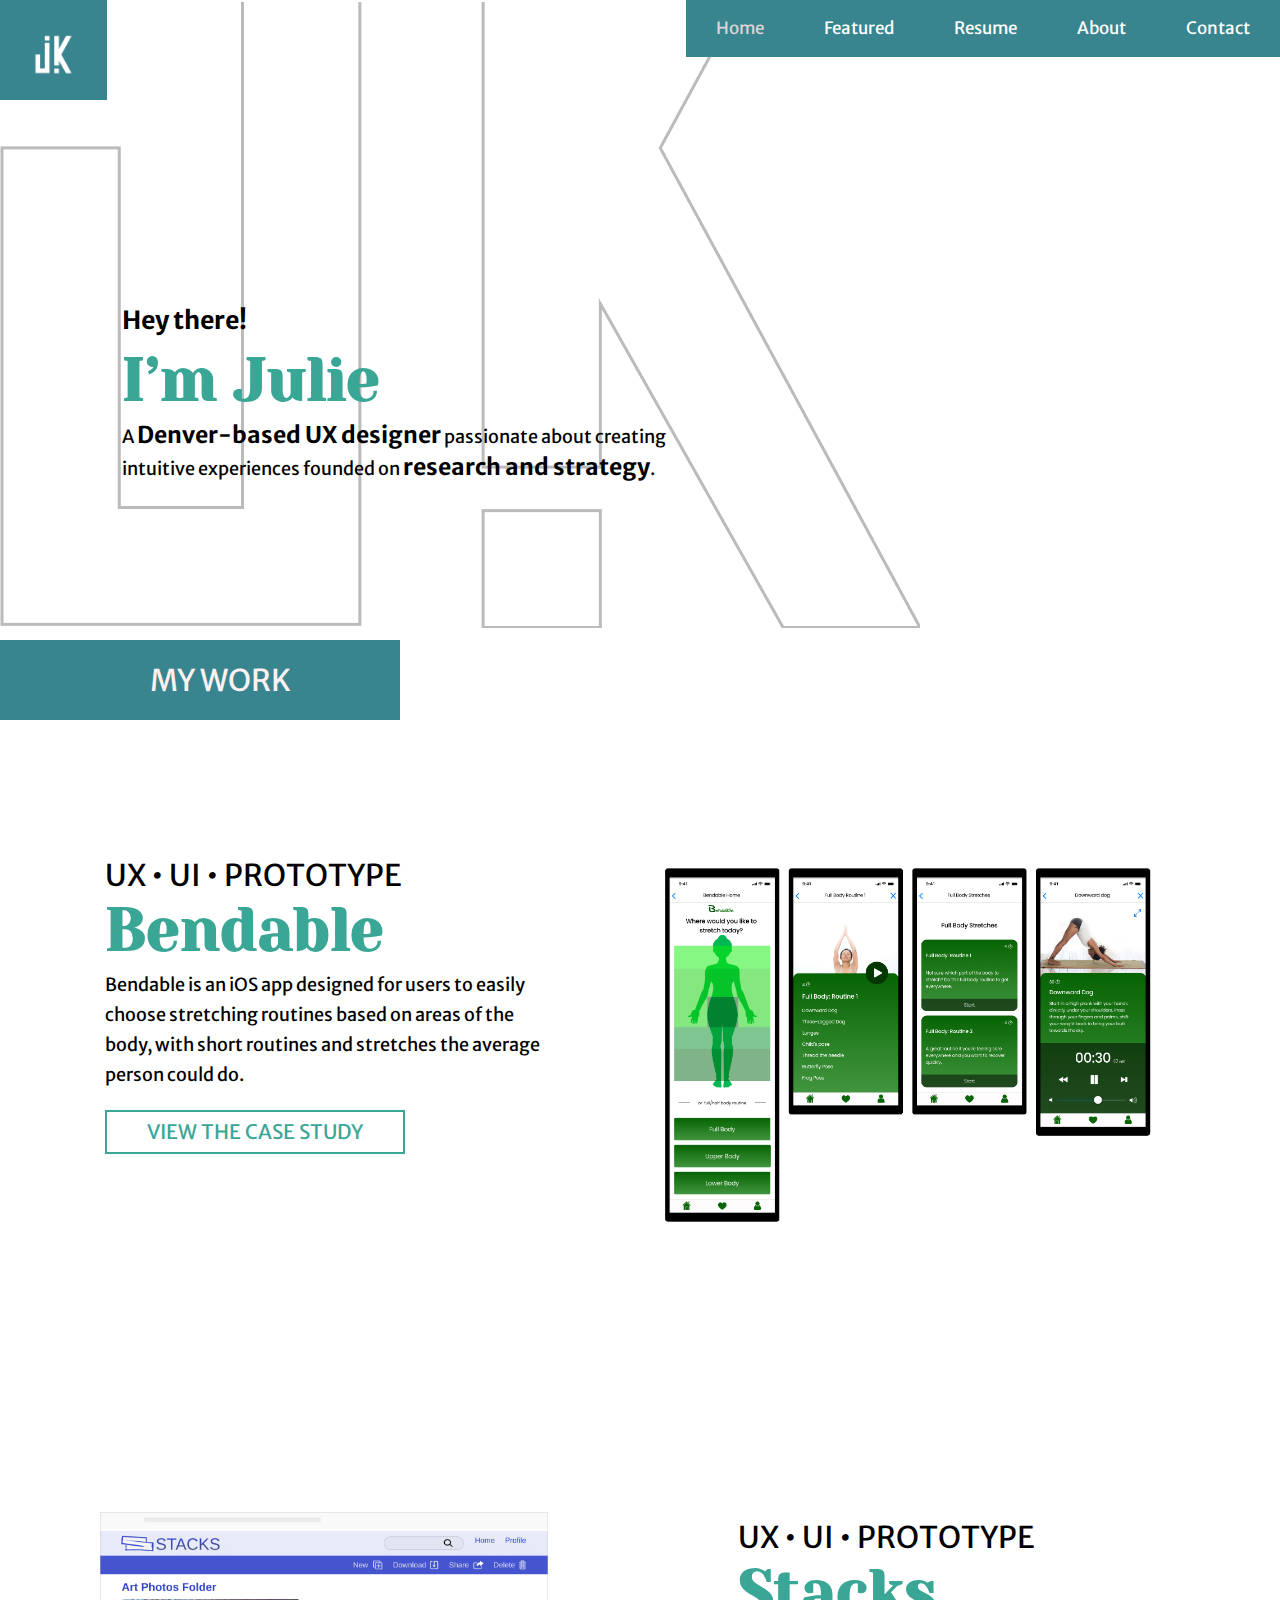
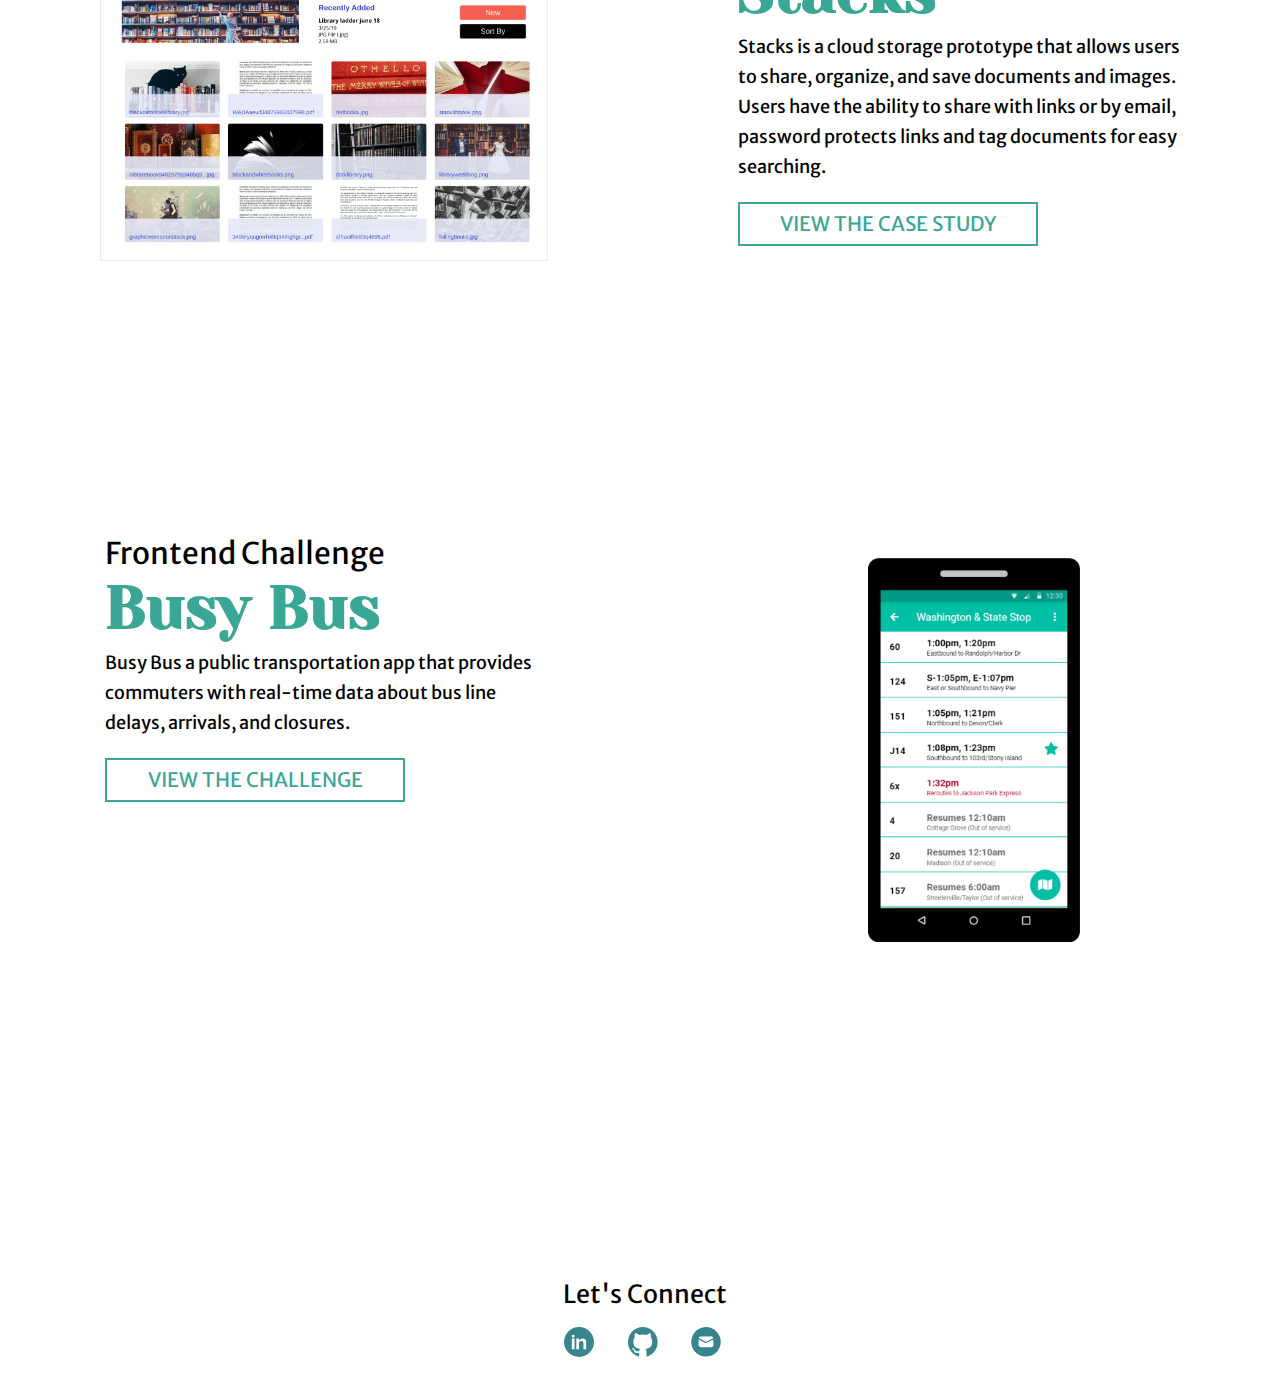
==== commit 291f4c56: "change pics, featured, spacing" ====
--- a/index.html
+++ b/index.html
@@ -16,7 +16,7 @@
     <a href="index.html" class="active"><img src="images/JK-banner.png" alt="JK logo on teal" class="banner" /></a>
     <div id="myLinks">
       <a class="current" href="index.html">Home</a>
-      <a href="feature.html">My Project</a>
+      <a href="feature.html">Featured</a>
       <a href="images/j-knowles-resume-19.pdf" target="_blank">Resume</a>
       <a href="about.html">About</a>
       <a href="#contact">Contact</a>
@@ -26,13 +26,13 @@
       <i class="fa fa-bars"></i>
     </a>
   </div>
-  
+
   <body>
     <header>
       <div class="hero-text">
         <h2> Hey there!</h2>
         <h1>I’m Julie</h1>
-        <p class="slogan">A <strong> Denver-based UX/UI designer</strong> passionate about creating <br class="rwd-break">intuitive experiences founded on <strong> research and strategy</strong>.</p>
+        <p class="slogan">A <strong> Denver-based UX designer</strong> passionate about creating <br class="rwd-break">intuitive experiences founded on <strong> research and strategy</strong>.</p>
       </div>
     </header>
 </div>
--- a/css/style.css
+++ b/css/style.css
@@ -473,7 +473,7 @@
   .title {
     background-color: #39858F;
     color: #FFF1F1;
-    margin: 8rem 0 3rem 0;
+    margin: 1rem 0 3rem 0;
     padding: 2.5rem 0 2.5rem 4rem;
     text-align: center;
     width: 40rem;
--- a/css/style.css
+++ b/css/style.css
@@ -473,7 +473,7 @@
   .title {
     background-color: #39858F;
     color: #FFF1F1;
-    margin: 8rem 0 3rem 0;
+    margin: 1rem 0 3rem 0;
     padding: 2.5rem 0 2.5rem 4rem;
     text-align: center;
     width: 40rem;
